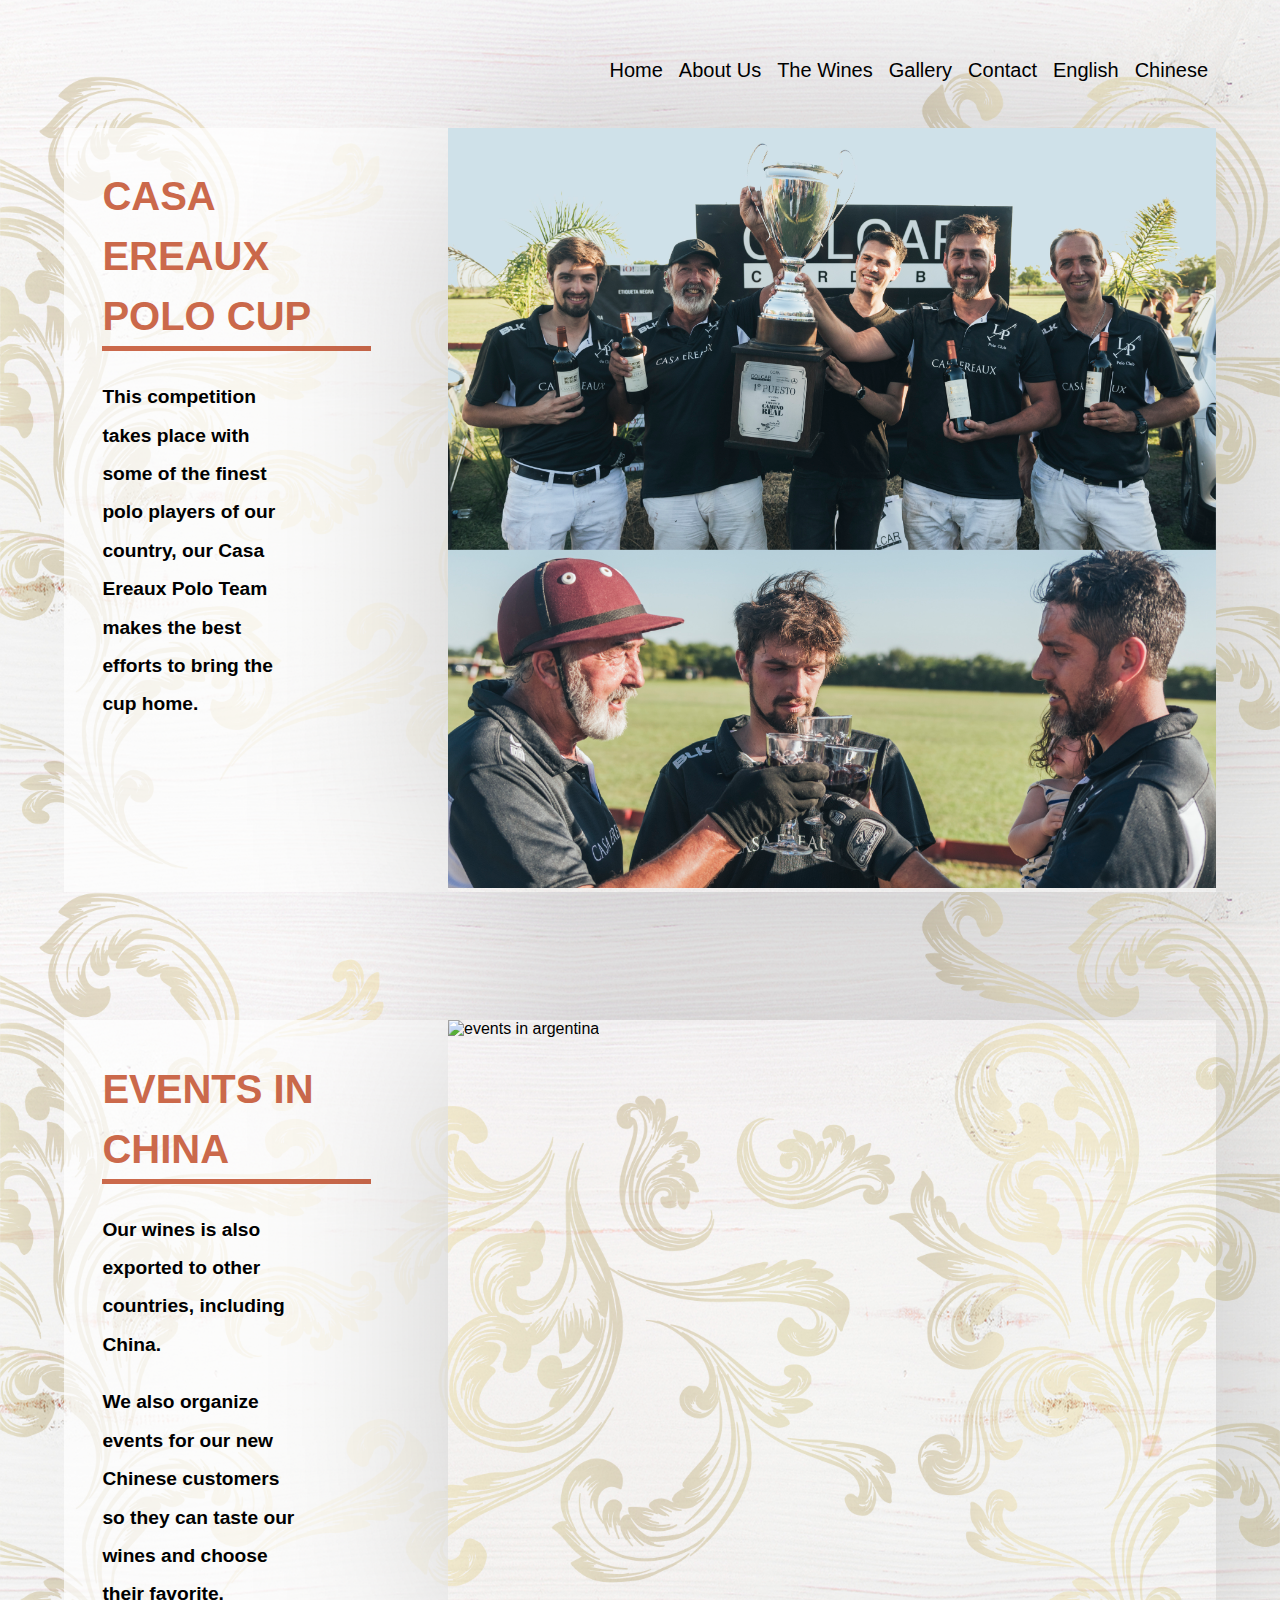
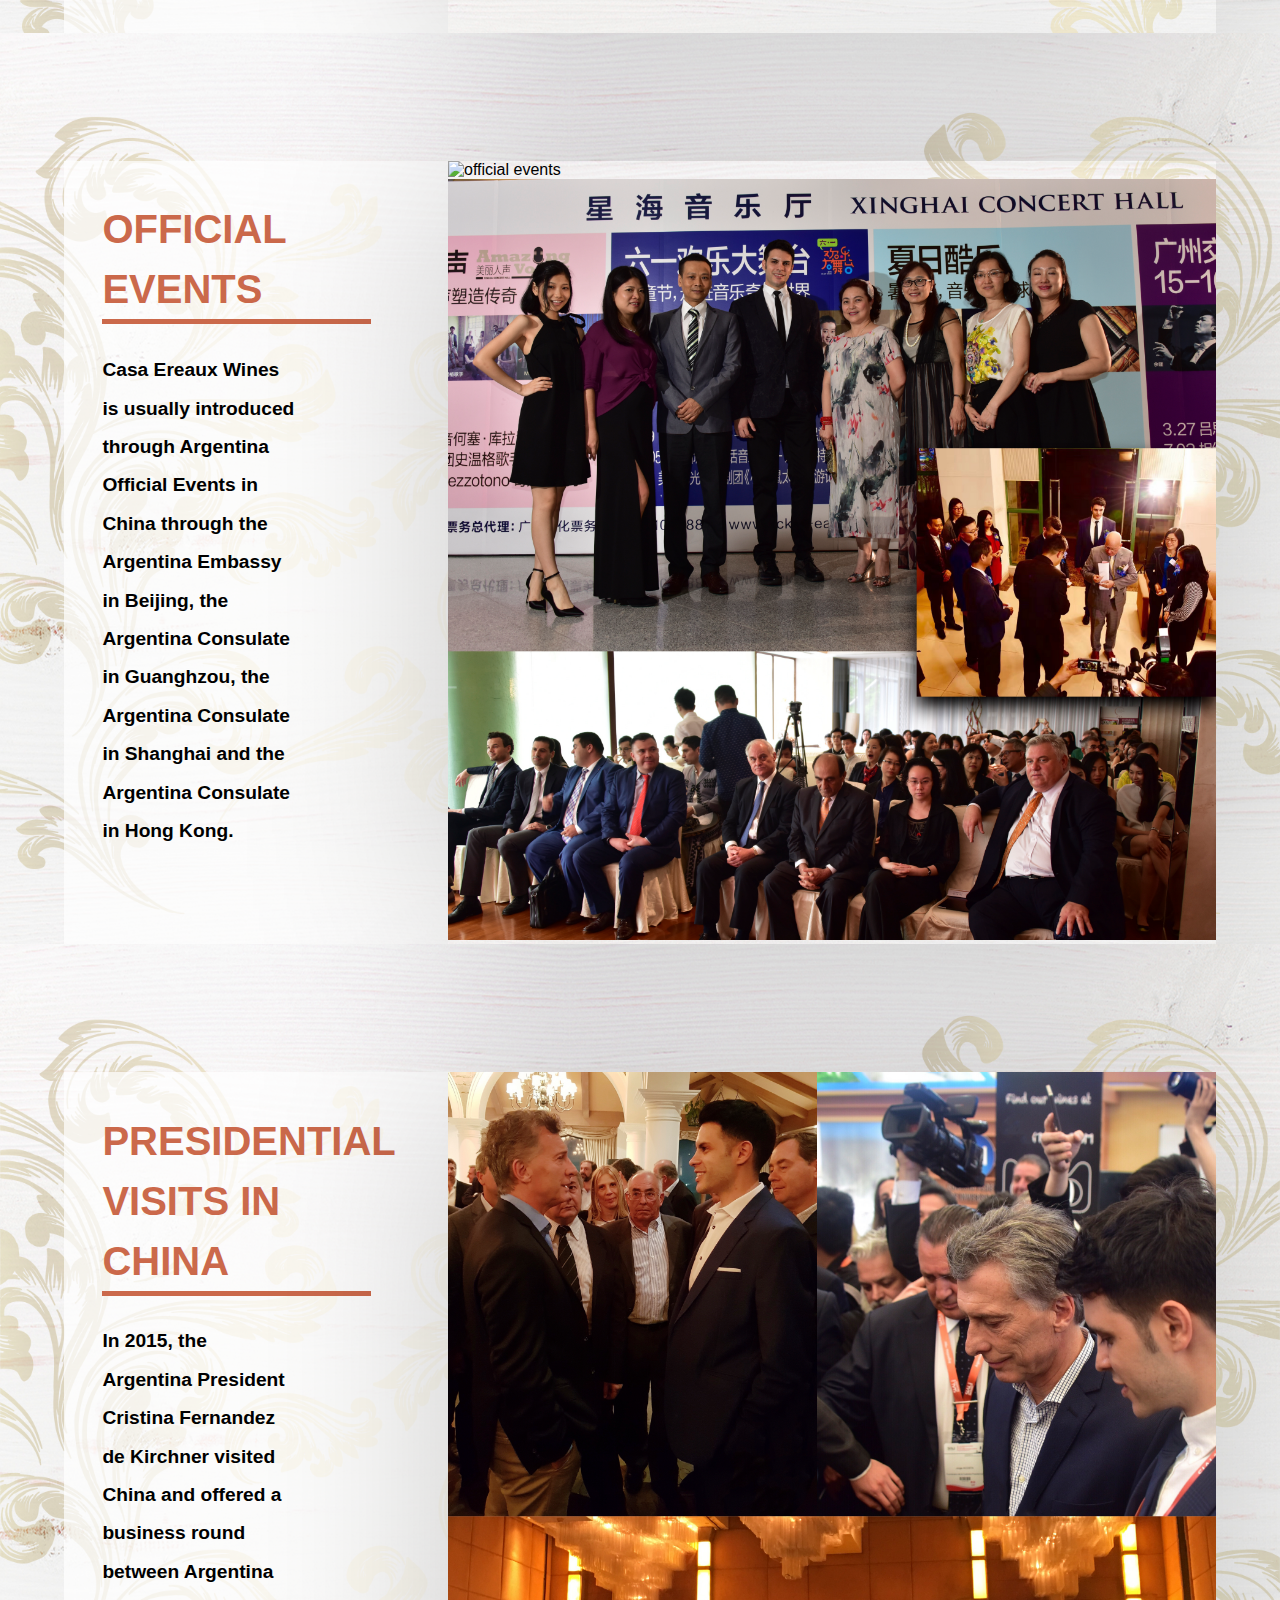
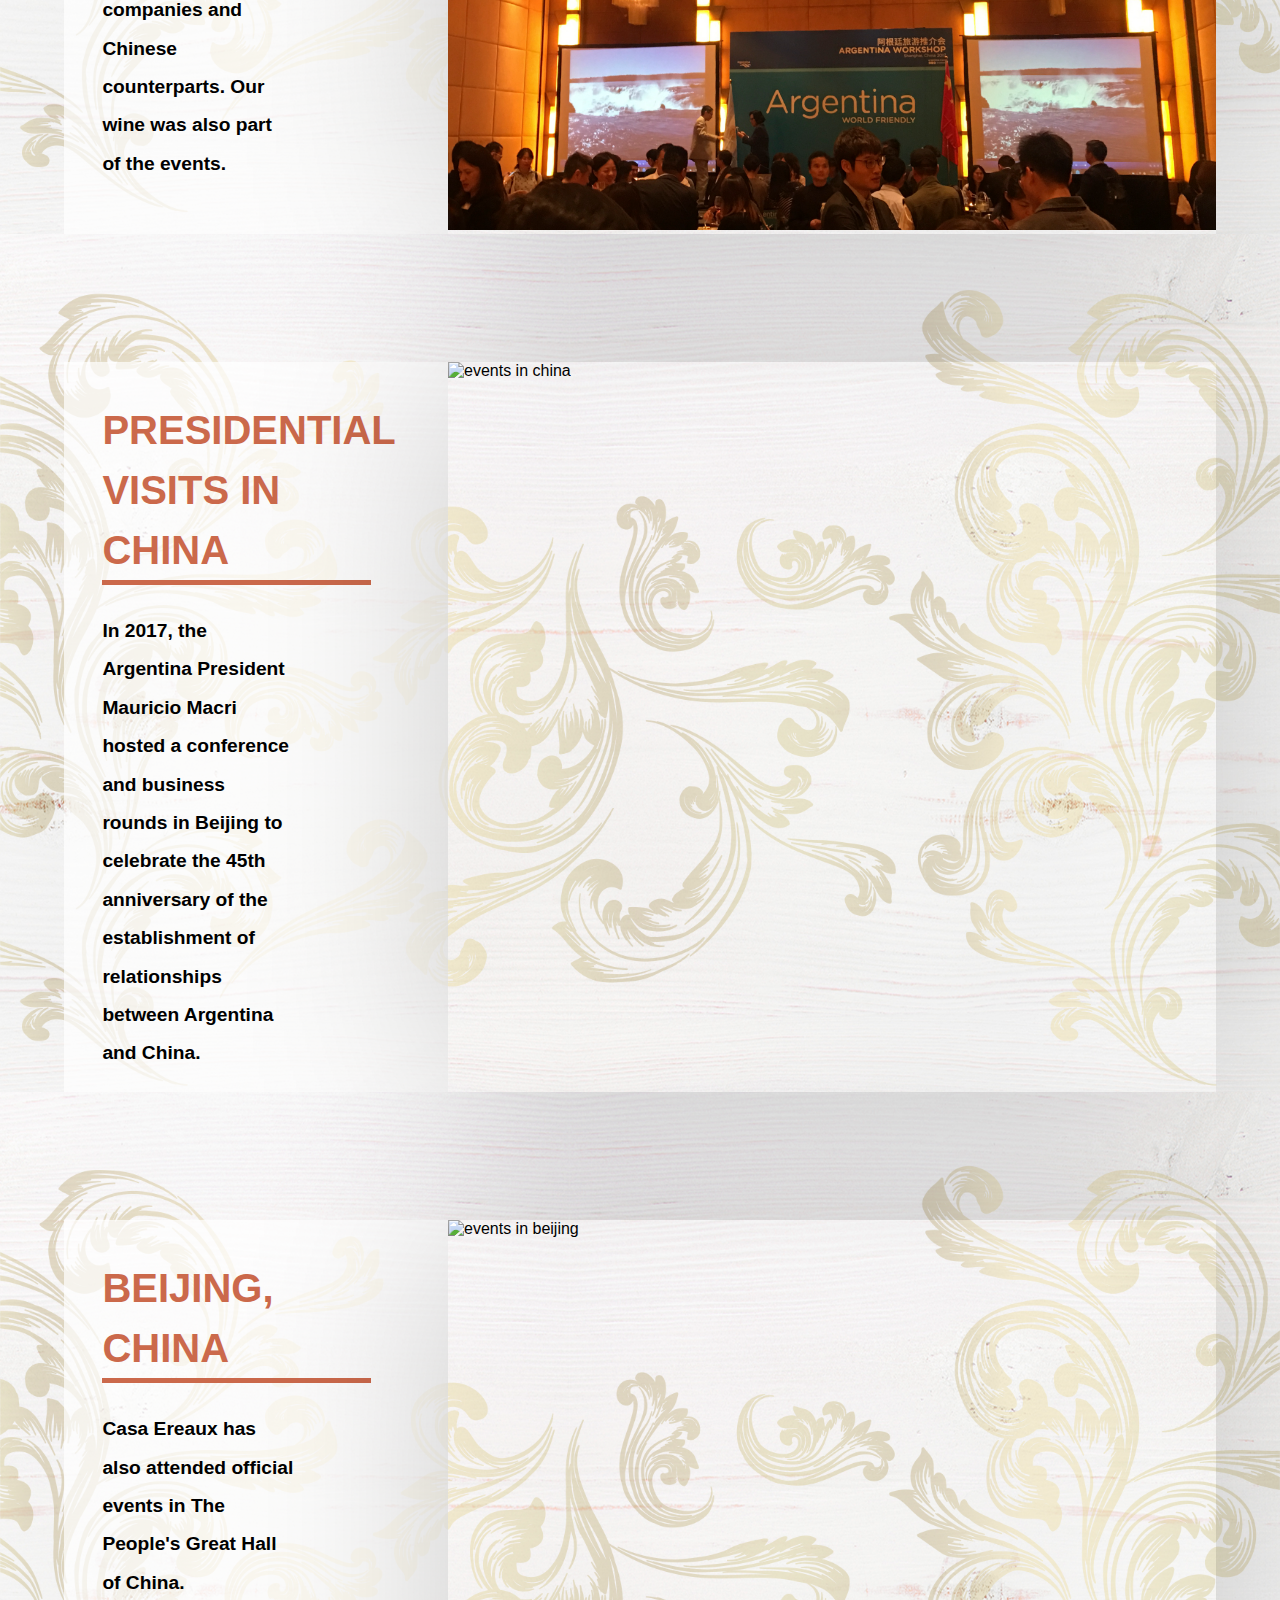
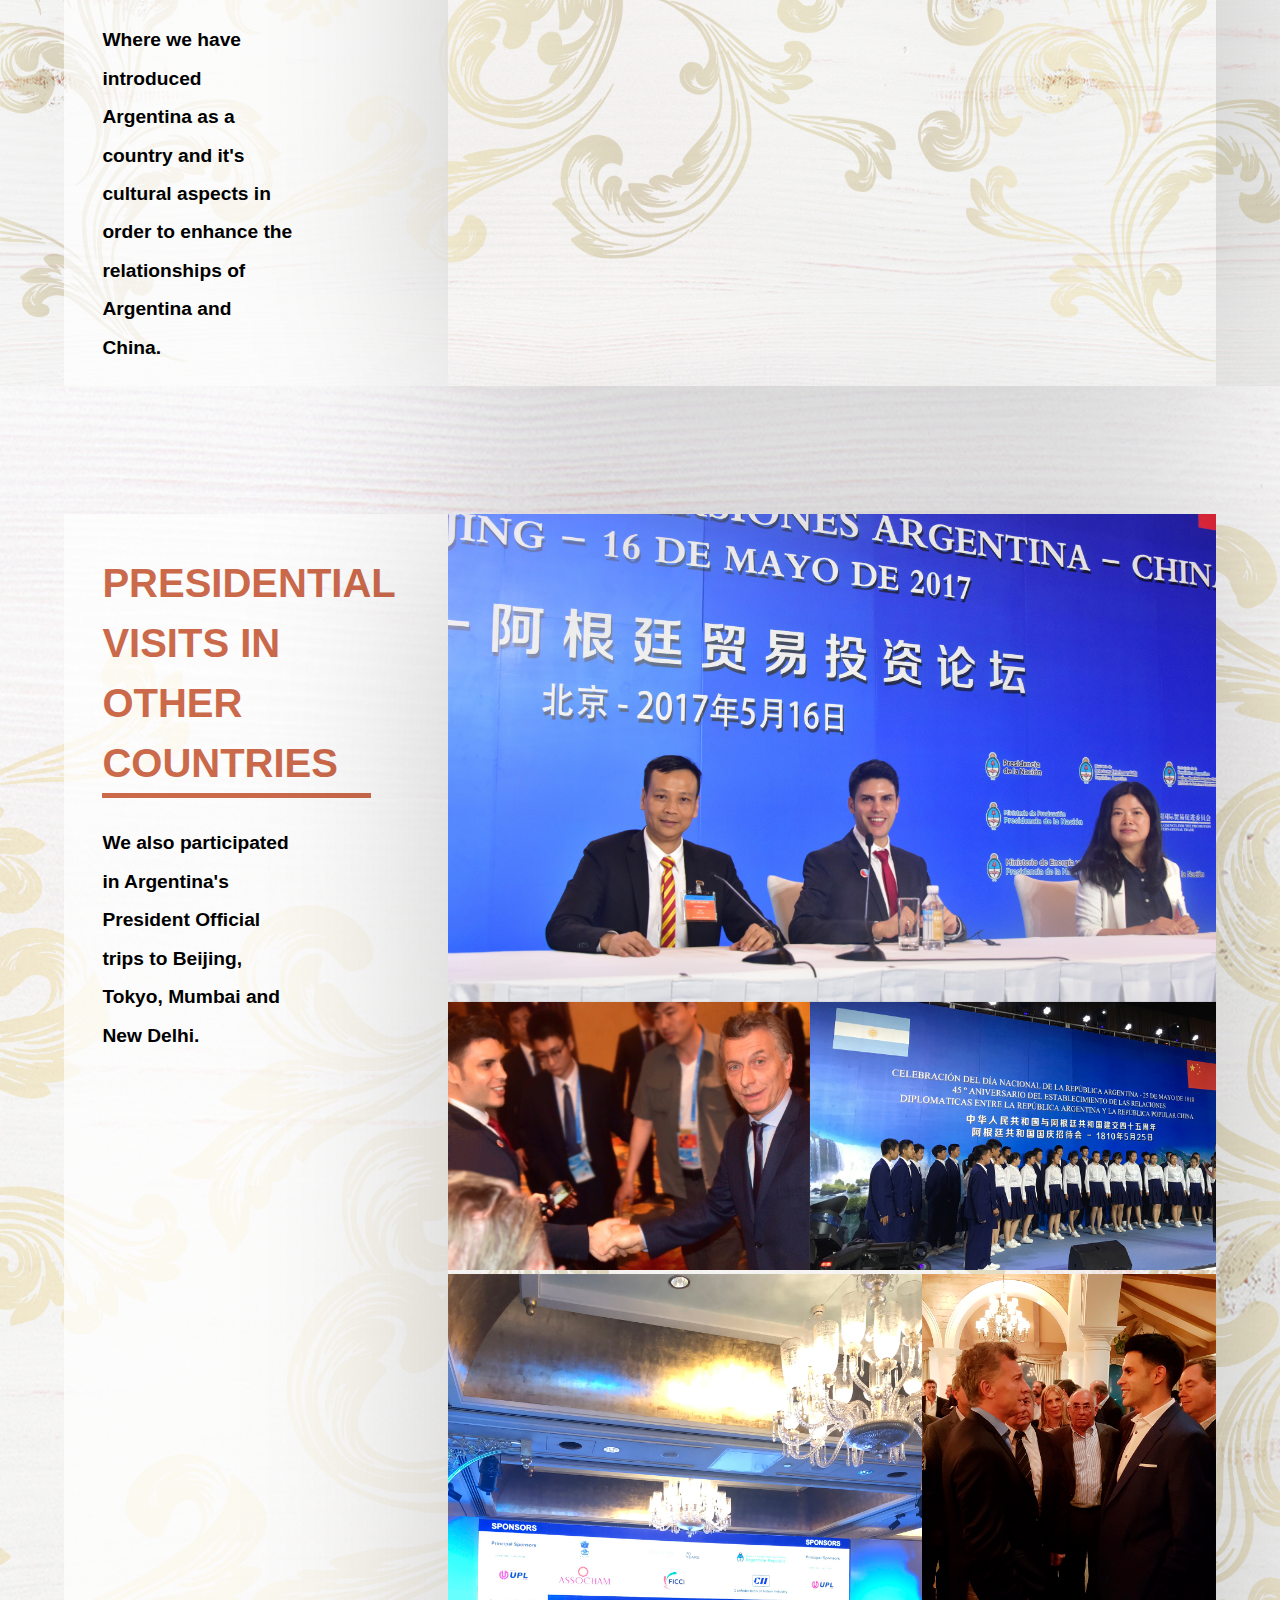
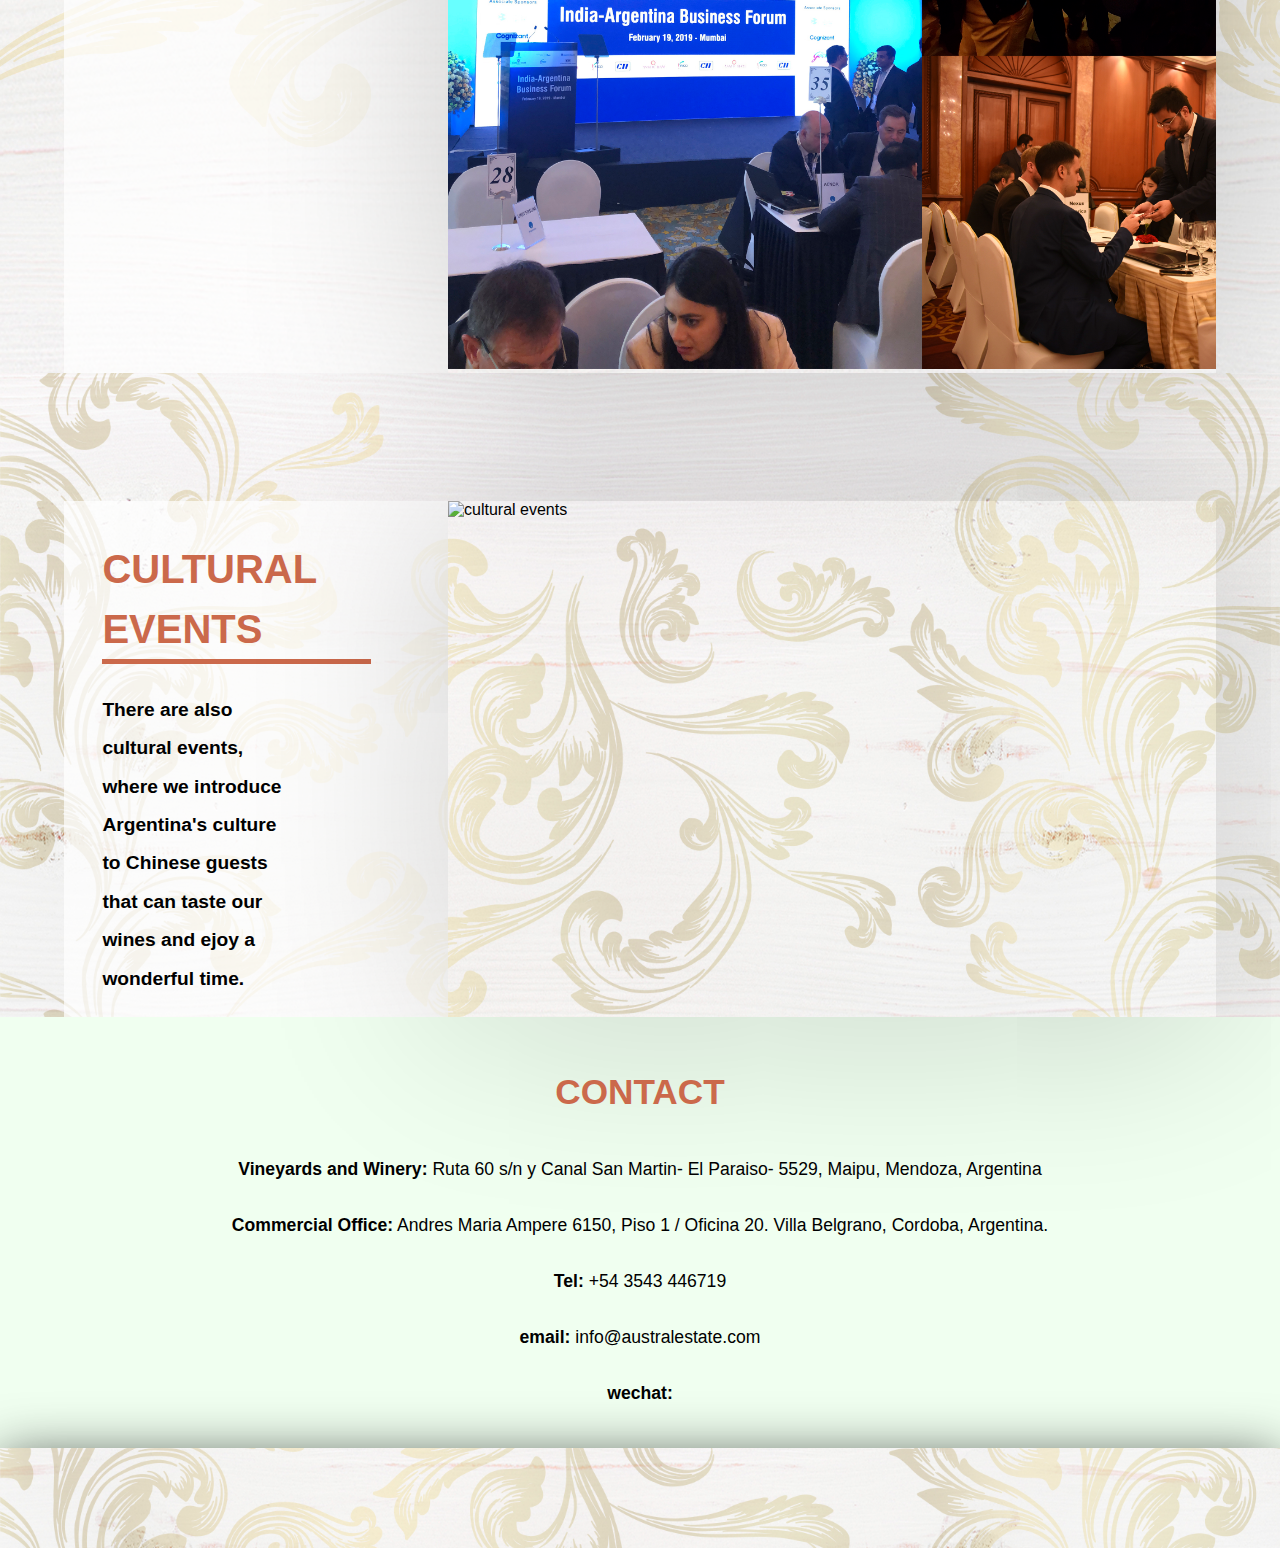
==== gallery.html @ f064d702 "first commit" ====
<!DOCTYPE html>
<html lang="en">
<head>
    <meta charset="UTF-8">
    <meta http-equiv="X-UA-Compatible" content="IE=edge">
    <meta name="viewport" content="width=device-width, initial-scale=1.0">
    <title>Casa Ereaux Gallery</title>
    <link rel="stylesheet" href="style.css">
</head>
<body>
    <nav class="mobile"
        role="navigation">
            <div id="menuToggle">
              <input type="checkbox" />
              <span></span>
              <span></span>
              <span></span>
              <ul id="menu">
                <a href="#home"><li>Home</li></a>
                <a href="#concept"><li>About Us</li></a>
                <a href="#wines"><li>The Wines</li></a>
                <a href="#"><li>Gallery</li></a>
                <a href="#contact" target="_blank"><li>Contact</li></a>
                <a href="" target="_blank"><li>English</li></a>
                <a href="" target="_blank"><li>Chinese</li></a>
              </ul>
            </div>
          </nav>

          <nav class="desktop"
          role="navigation">
                <ul class="flexbox-container">
                  <a href="#home"><li>Home</li></a>
                  <a href="#concept"><li>About Us</li></a>
                  <a href="#wines"><li>The Wines</li></a>
                  <a href="/gallery.html"><li>Gallery</li></a>
                  <a href="#contact" target="_blank"><li>Contact</li></a>
                  <a href="" target="_blank"><li>English</li></a>
                  <a href="" target="_blank"><li>Chinese</li></a>
                </ul>
              </div>
            </nav>
            <!-- GALERIA -->

            <section id="polo-cup" class="gallery-container">
                <div>
                    <div class="galleryitem-container">
                        <div data-aos="flip-left" class="text-container">
                            <h1>Casa Ereaux Polo Cup</h1>
                            <p>This competition takes place with some of the finest polo players of our country, our Casa Ereaux Polo Team makes the best efforts to bring the cup home.</p>
                        </div>
                        <div data-aos="slide-up" class="image-container">
                                <img src="/images/argentina.jpg" alt="events in argentina">
                        </div>
                    </div>
                </div>
             </section>

             <section id="china" class="gallery-container">
                <div>
                    <div class="galleryitem-container">
                        <div data-aos="flip-left" class="text-container">
                            <h1>Events in China</h1>
                            <p>Our wines is also exported to other countries, including China.</p>
                            <p>We also organize events for our new Chinese customers so they can taste our wines and choose their favorite.</p>
                        </div>
                        <div data-aos="slide-up" class="image-container">
                                <img src="/images/china.jpg" alt="events in argentina">
                        </div>
                    </div>
                </div>
             </section>

             <section id="official-events" class="gallery-container">
                <div>
                    <div class="galleryitem-container">
                        <div data-aos="flip-left" class="text-container">
                            <h1>Official Events</h1>
                            <p>Casa Ereaux Wines is usually introduced through Argentina Official Events in China through the Argentina Embassy in Beijing, the Argentina Consulate in Guanghzou, the Argentina Consulate in Shanghai and the Argentina Consulate in Hong Kong.</p>
                        </div>
                        <div data-aos="slide-up" class="image-container">
                                <img src="/images/officialevents.jpg" alt="official events">
                                <img src="/images/officialevents2.jpg" alt="official events">
                        </div>
                    </div>
                </div>
             </section>

             <section id="presidential-visits-in-china" class="gallery-container">
                <div>
                    <div class="galleryitem-container">
                        <div data-aos="flip-left" class="text-container">
                            <h1>Presidential visits in China</h1>
                            <p>In 2015, the Argentina President Cristina Fernandez de Kirchner visited China and offered a business round between Argentina companies and Chinese counterparts. Our wine was also part of the events.</p>
                        </div>
                        <div data-aos="slide-up" class="image-container">
                                <img src="/images/presidentialvisitsinchina.jpg" alt="events in china">
                        </div>
                    </div>
                </div>
             </section>

             <section id="presidential-visits-in-china2" class="gallery-container">
                <div>
                    <div class="galleryitem-container">
                        <div data-aos="flip-left" class="text-container">
                            <h1>Presidential visits in China</h1>
                            <p>In 2017, the Argentina President Mauricio Macri hosted a conference and business rounds in Beijing to celebrate the 45th anniversary of the establishment of relationships between Argentina and China.</p>
                        </div>
                        <div data-aos="slide-up" class="image-container">
                                <img src="/images/presidentialvisitsinchina2.jpg" alt="events in china">
                        </div>
                    </div>
                </div>
             </section>

             <section id="beijing" class="gallery-container">
                <div>
                    <div class="galleryitem-container">
                        <div data-aos="flip-left" class="text-container">
                            <h1>Beijing, China</h1>
                            <p>Casa Ereaux has also attended official events in The People's Great Hall of China.</p>
                            <p>Where we have introduced Argentina as a country and it's cultural aspects in order to enhance the relationships of Argentina and China.</p>
                        </div>
                        <div data-aos="slide-up" class="image-container">
                                <img src="/images/beijing.jpg" alt="events in beijing">
                        </div>
                    </div>
                </div>
             </section>

             <section id="presidential-visits-in-other-countries" class="gallery-container">
                <div>
                    <div class="galleryitem-container">
                        <div data-aos="flip-left" class="text-container">
                            <h1>Presidential visits in Other Countries</h1>
                            <p>We also participated in Argentina's President Official trips to Beijing, Tokyo, Mumbai and New Delhi.</p>
                        </div>
                        <div data-aos="slide-up" class="image-container">
                                <img src="/images/presidentialvisitsinothercountries.jpg" alt="events in other countries">
                                <img src="/images/presidentialvisitsinothercountries3.jpg" alt="events in other countries">
                        </div>
                    </div>
                </div>
             </section>

             <section id="cultural-events" class="gallery-container">
                <div>
                    <div class="galleryitem-container">
                        <div data-aos="flip-left" class="text-container">
                            <h1>Cultural Events</h1>
                            <p>There are also cultural events, where we introduce Argentina's culture to Chinese guests that can taste our wines and ejoy a wonderful time.</p>
                        </div>
                        <div data-aos="slide-up" class="image-container">
                                <img src="/images/culturalevents.jpg" alt="cultural events">
                        </div>
                    </div>
                </div>
             </section>
             



            <footer id="contact">
                <div class="footer-container">
                    <h2>CONTACT</h2>
                    <p><span>Vineyards and Winery:</span> Ruta 60 s/n y Canal San Martin- El Paraiso- 5529, Maipu, Mendoza, Argentina</p>
                    <p><span>Commercial Office:</span> Andres Maria Ampere 6150, Piso 1 / Oficina 20. Villa Belgrano, Cordoba, Argentina.</p>
                    <p><span>Tel:</span> +54 3543 446719</p>
                    <p><span>email:</span> info@australestate.com</p>
                    <p><span>wechat:</span> </p>
                </div>
                <div class="img-wrapper" style="height:10%"><div class="front" style="background-image: url(/images/bgd-firulete.jpg);"></div></div>
            </footer> 

            <script src="https://unpkg.com/aos@2.3.1/dist/aos.js"></script>
            <script>
                AOS.init({
  // Global settings:
  disable: false, // accepts following values: 'phone', 'tablet', 'mobile', boolean, expression or function
  startEvent: 'DOMContentLoaded', // name of the event dispatched on the document, that AOS should initialize on
  initClassName: 'aos-init', // class applied after initialization
  animatedClassName: 'aos-animate', // class applied on animation
  useClassNames: false, // if true, will add content of `data-aos` as classes on scroll
  disableMutationObserver: false, // disables automatic mutations' detections (advanced)
  debounceDelay: 50, // the delay on debounce used while resizing window (advanced)
  throttleDelay: 99, // the delay on throttle used while scrolling the page (advanced)
  

  // Settings that can be overridden on per-element basis, by `data-aos-*` attributes:
  offset: 120, // offset (in px) from the original trigger point
  delay: 0, // values from 0 to 3000, with step 50ms
  duration: 400, // values from 0 to 3000, with step 50ms
  easing: 'ease', // default easing for AOS animations
  once: false, // whether animation should happen only once - while scrolling down
  mirror: false, // whether elements should animate out while scrolling past them
  anchorPlacement: 'top-bottom', // defines which position of the element regarding to window should trigger the animation

});
</script>
</body>
</html>
---- style.css ----
body {
  margin: 0;
  background-color: honeydew;
  font-family: sans-serif;
  font-weight: 300;
  color: #000;
}



.logo {
  display: flex;
z-index: 2;
opacity: 1;
align-items: center;
justify-content: center;
height: 100%;
width: 100%;
margin-top: 55px;
position: absolute;

}

.logo img {
  align-items: center;
  width: 30%;
  opacity: 1

}

.front {
  background-position: center center;
  background-repeat: no-repeat;
  background-size: cover!important;
  color: honeydew;
  padding: 50px 0;
  box-shadow: 0px 10px 5px #000;
}
p {
  color: #000;
}

h1, h2 {
font-family: 'Montserrat', sans-serif;  font-weight: 700;
color: #cb694b; }

h3, h4, h5, h6 {
font-family: 'Montserrat', sans-serif;
    font-weight: 600; }

h1 {
  font-size: 2.5em;
  text-transform: uppercase; }

h2 {
  font-size: 2em;
  text-transform: uppercase; }

h3 {
  font-size: 1.33em;
color: #cb694b; }

h4 {
  font-size: 1em;
color: #000; }

h5 {
  font-size: 0.83em; }

h6 {
  font-size: 0.67em; }



  /* NAV BAR AND MENU DESKTOP */


.flexbox-container {
  display: flex;
  margin-top: 2%;
  margin-right: 2%;
  position: absolute;
  z-index: 3;
  right: 1%;
  padding: 2%;

}

.flexbox-container li {
  margin: 2px;
  padding: 6px;
  list-style: none;
  text-decoration: none;
  text-align: center;
}

.flexbox-container a {
  font-size: 20px;
  color: #000;
  text-decoration: none;

}

.flexbox-container a:hover {
background-color: #000; 
color: honeydew;
border-bottom: 5px solid #cb694b;

}

.flexbox-container a:active {
  background-color: #000;
  border-bottom: 5px solid #cb694b;

  }

  .flexbox-container a:visited {
    background-color: #000;
    text-decoration: line-through;
    }

  /* NAV BAR AND HAMBURGER MENU MOBILE */

.mobile {
  /* margin-top: -27px; */
  display: none;
}

#menuToggle
{
  display: block;
  position: absolute;
  top: 50px;
  left: 50px;
  
  z-index: 10;
  
  -webkit-user-select: none;
  user-select: none;
}

#menuToggle a
{
  text-decoration: none;
  color: honeydew;
  
  transition: color 0.3s ease;
}

#menuToggle a:hover
{
  color: #cb694b;
}


#menuToggle input
{
  display: block;
  width: 40px;
  height: 32px;
  position: absolute;
  top: -7px;
  left: -5px;
  
  cursor: pointer;
  
  opacity: 0; /* hide this */
  z-index: 2; /* and place it over the hamburger */
  
  -webkit-touch-callout: none;
}

/*
 * Just a quick hamburger
 */
#menuToggle span
{
  display: block;
  width: 33px;
  height: 4px;
  margin-bottom: 5px;
  position: relative;
  
  background: #232323;
  border-radius: 3px;
  
  z-index: 1;
  
  transform-origin: 4px 0px;
  
  transition: transform 0.5s cubic-bezier(0.77,0.2,0.05,1.0),
              background 0.5s cubic-bezier(0.77,0.2,0.05,1.0),
              opacity 0.55s ease;
}

#menuToggle span:first-child
{
  transform-origin: 0% 0%;
}

#menuToggle span:nth-last-child(2)
{
  transform-origin: 0% 100%;
}

/* 
 * Transform all the slices of hamburger
 * into a crossmark.
 */
#menuToggle input:checked ~ span
{
  opacity: 1;
  transform: rotate(45deg) translate(-2px, -1px);
  background: honeydew;
}

/*
 * But let's hide the middle one.
 */
#menuToggle input:checked ~ span:nth-last-child(3)
{
  opacity: 0;
  transform: rotate(0deg) scale(0.2, 0.2);
}

/*
 * Ohyeah and the last one should go the other direction
 */
#menuToggle input:checked ~ span:nth-last-child(2)
{
  transform: rotate(-45deg) translate(0, -1px);
}

/*
 * Make this absolute positioned
 * at the top left of the screen
 */
#menu
{
  position: absolute;
  width: 75vw;
  height: 100vh;
  margin: -100px 0 0 -50px;
  padding: 50px;
  padding-top: 125px;
  
  background: #232323;
  opacity: 0.95;
  list-style-type: none;
  -webkit-font-smoothing: antialiased;
  /* to stop flickering of text in safari */
  
  transform-origin: 0% 0%;
  transform: translate(-100%, 0);
  
  transition: transform 0.5s cubic-bezier(0.77,0.2,0.05,1.0);
}

#menu li
{
  padding: 10px 0;
  font-size: 22px;
}

/*
 * And let's slide it in from the left
 */
#menuToggle input:checked ~ ul
{
  transform: none;
}

/* SECCIONES */

div {
  -webkit-box-sizing: border-box;
          box-sizing: border-box; }

.content {
  width: 40%;
  height: 100%;
  min-width: 960px;
  max-width: 1280px;
  margin: 4em auto; }

.diptic {
  display: inline-block;
  width: 50%;
  height: 100%;
  vertical-align: top; }

.triptic {
  display: inline-block;
  width: 48%;
  height: 100%;
  padding: 1.5em;
  vertical-align: top; }

.centrado {
    padding-left: 80px;
}


#concept {
    background: url("/images/bgd-madera.jpg")!important;
    background-position: center center;
    background-repeat: no-repeat;
    background-size: cover!important;
    color: white;
    /* padding: 50px 0;  */
}

#vineyard {
    background: url("/images/darkwood.jpg")!important;
    background-position: center center;
    background-repeat: no-repeat;
    background-size: cover!important;
    color: white;
    /* padding: 50px 0; */
}

#vineyard p {
  color: honeydew;
}
#vineyard h2 {
  color: honeydew;
}
#vineyard h3 {
  color: honeydew;
}
.half-black {
    background: rgba(0, 0, 0, 0.5);
}

#terroir {
background: url("/images/bgd-madera.jpg")!important;
background-position: center center;
background-repeat: no-repeat;
background-size: cover!important;
color: white;
/* padding: 50px 0; */
}

#wines {
  background: url("/images/darkwood.jpg")!important;
  background-position: center center;
  background-repeat: no-repeat;
  background-size: cover!important;
  color: white;
  /* padding: 50px 0; */
  }

  #wines p {
    color: honeydew;
  }
  #wines h2 {
    color: honeydew;
  }
  #wines h3 {
    color: honeydew;
  }

#wineandpolo {
    background: url("/images/bgd-madera.jpg")!important;
    background-position: center 0;
    background-repeat: no-repeat;
    background-size: cover!important;
    color: white;
    /* padding: 50px 0; */
}

#exports {
background: url("/images/bgd-madera.jpg")!important;
background-position: center center;
background-repeat: no-repeat;
background-size: cover!important;
color: white;
padding: 50px 0;
}

/* 
#terroir h2, #vineyard h2, #exports h2 {
    color:white;
} */

.wrapper {
  /* background: url("/images/bgd-madera.jpg")!important; */
background-position: center center;
background-repeat: no-repeat;
background-size: cover!important;
color: honeydew;
padding: 50px 0;
/* border-bottom: 3px solid #232323; */
}

.wrapper-product {
  background: url("/images/bgd-firulete.jpg")!important;
background-position: center center;
background-repeat: no-repeat;
background-size: cover!important;
color: white;
padding: 50px 0;
}


.content {
  display: flex;
  flex-direction: row;


}

img.bottle {
  width: 100%;
  margin-top: -30px;
}

.description {
  width: 50%;
  min-height: 675px;
  padding: 4em;
  background-color: rgba(255, 255, 255, 0.96);
  -webkit-transition: opacity 500ms;
  transition: opacity 500ms;
  box-shadow: 0px 0px 55px rgb(0 0 0 / 40%);

}

.description.materialize {
  opacity: 0; }

ul.list {
  list-style: none;
  margin: 0;
  margin-bottom: 2.49em;
  padding: 0;
  font-size: 0.85em;
color: black; }

                                    /*  TRANSICIONES */

/* SECCION CONCEPT */

.img-wrapper {
  display: grid;
  height: 110vh;
}

.img-wrapper div {
  grid-column: 1;
  grid-row: 1;
  background-size: cover;
  background-position: center;
  background-repeat: no-repeat;
  background-color: white;
  transition: opacity 0.5s;
  box-shadow: 0px 10px 55px rgba(0, 0, 0, 0.7);
}
/* 
section:last-of-type {
  max-width: 800px;
  padding: 0 15px;
  margin: 15vh auto;
} */


.btn {
  padding: 10%;
  text-align: center;
  color: honeydew;
  font-weight: bold;
  font-family: sans-serif;
  background-color: #000;
  text-decoration: none;
}

.btn:active {
  color: honeydew;
  background-color: #000;

}

.btn:visited {
  color: honeydew;
  background-color: #000;
}

.btn:hover {
  background-color: honeydew;
  color: #cb694b;
  border-bottom: 5px solid #cb694b;
}



/* FOOTER */

.footer-container {
  display: flex;
  flex-direction: column;
  justify-content: center;
  align-items: center;
  font-family: sans-serif;
  font-size: 1.1em;
  margin: 2%
} 


span {
  font-weight: bold;
}



@media screen and (max-width: 414px) {

.logo img {
  width: 70%;
}
        /* NAV BAR RESPONSIVE */

        .desktop {
          display: none;
        }

        .mobile {
          display: block;
        }

       /* SECCIONES RESPONSIVE */

  .wrapper {
    min-width: 300px; }
  .content {
    min-width: 300px;
    display: flex;
    flex-direction: column;
    margin-top: -15%;
   }
  .centrado {
    margin-top: -2.5em;
  }
  .triptic {
    display: block;
    width: 100%; }
  .diptic {
    width: 100%;
    /* margin-left: -30px; */
  } 
  .description {
    min-height: 0;
    padding: 0 1em;
    background-color: white 0.5;
    width: 100%; 
    /* margin-left: -30px; */
  
  }
    
  .img-wrapper {
    display: grid;
    height: 130vh;
  }

       /* TEXTOS RESPONSIVE */

  h1 {
    font-size: 2em;
  }
  a.btn {
    padding: 15% 5%;
    font-size: 1.1em;
  }
 footer p {
    text-align: center;
  }
  }






  /* GALLERY */


.text-container {
  margin-top: 10%;
  margin-left: 5%;
  width: 30%;
  background: rgba(255, 255, 255, 0.7);
}

.text-container h1 {
  margin-top: 10%;
  width: 70%;
  margin-left: 10%;
  line-height: 150%;
  border-bottom: 5px solid #cb694b;
}

.text-container p {
  width: 50%;
  margin-left: 10%;
  font-weight: bold;
  font-size: 1.2em;
  line-height: 200%;

}

.galleryitem-container {
  display: flex;
  width: 100vw;
  flex-direction: row;
  /* margin-left: 100px; */
  background-image: url(/images/bgd-firulete.jpg);
  background-position: center center;
  background-repeat: no-repeat;
  background-size: cover;
}

.image-container {
  width: 60%;
  margin-top: 10%;
  box-shadow: 2px 2px 200px 1px rgba(0, 0, 0, 0.2);
} 

.image-container img {
  width: 100%;
}


@media screen and (max-width: 414px) {

  .galleryitem-container {
    display: flex;
    width: 100vw;
    flex-direction: column;
    /* margin-left: 100px; */
    background-image: url(/images/bgd-firulete.jpg);
    background-position: center center;
    background-repeat: no-repeat;
    background-size: cover;
  }



  .text-container {
    margin-top: 35%;
    margin-left: 5%;
    width: 90%;
    background: rgba(255, 255, 255, 0.7);
  }
  
  .text-container h1 {
    margin: 10%;
    width: 90%;
    line-height: 110%;
    border: none;
  }
  
  .text-container p {
    width: 80%;
    margin-left: 10%;
    font-weight: bold;
    font-size: 0.9em;
    line-height: 150%;
  
  }
  
  
  .image-container {
    width: 100vw;
    margin-top: 10%;
  } 
  
  .image-container img {
    width: 100%;
  }
  



}
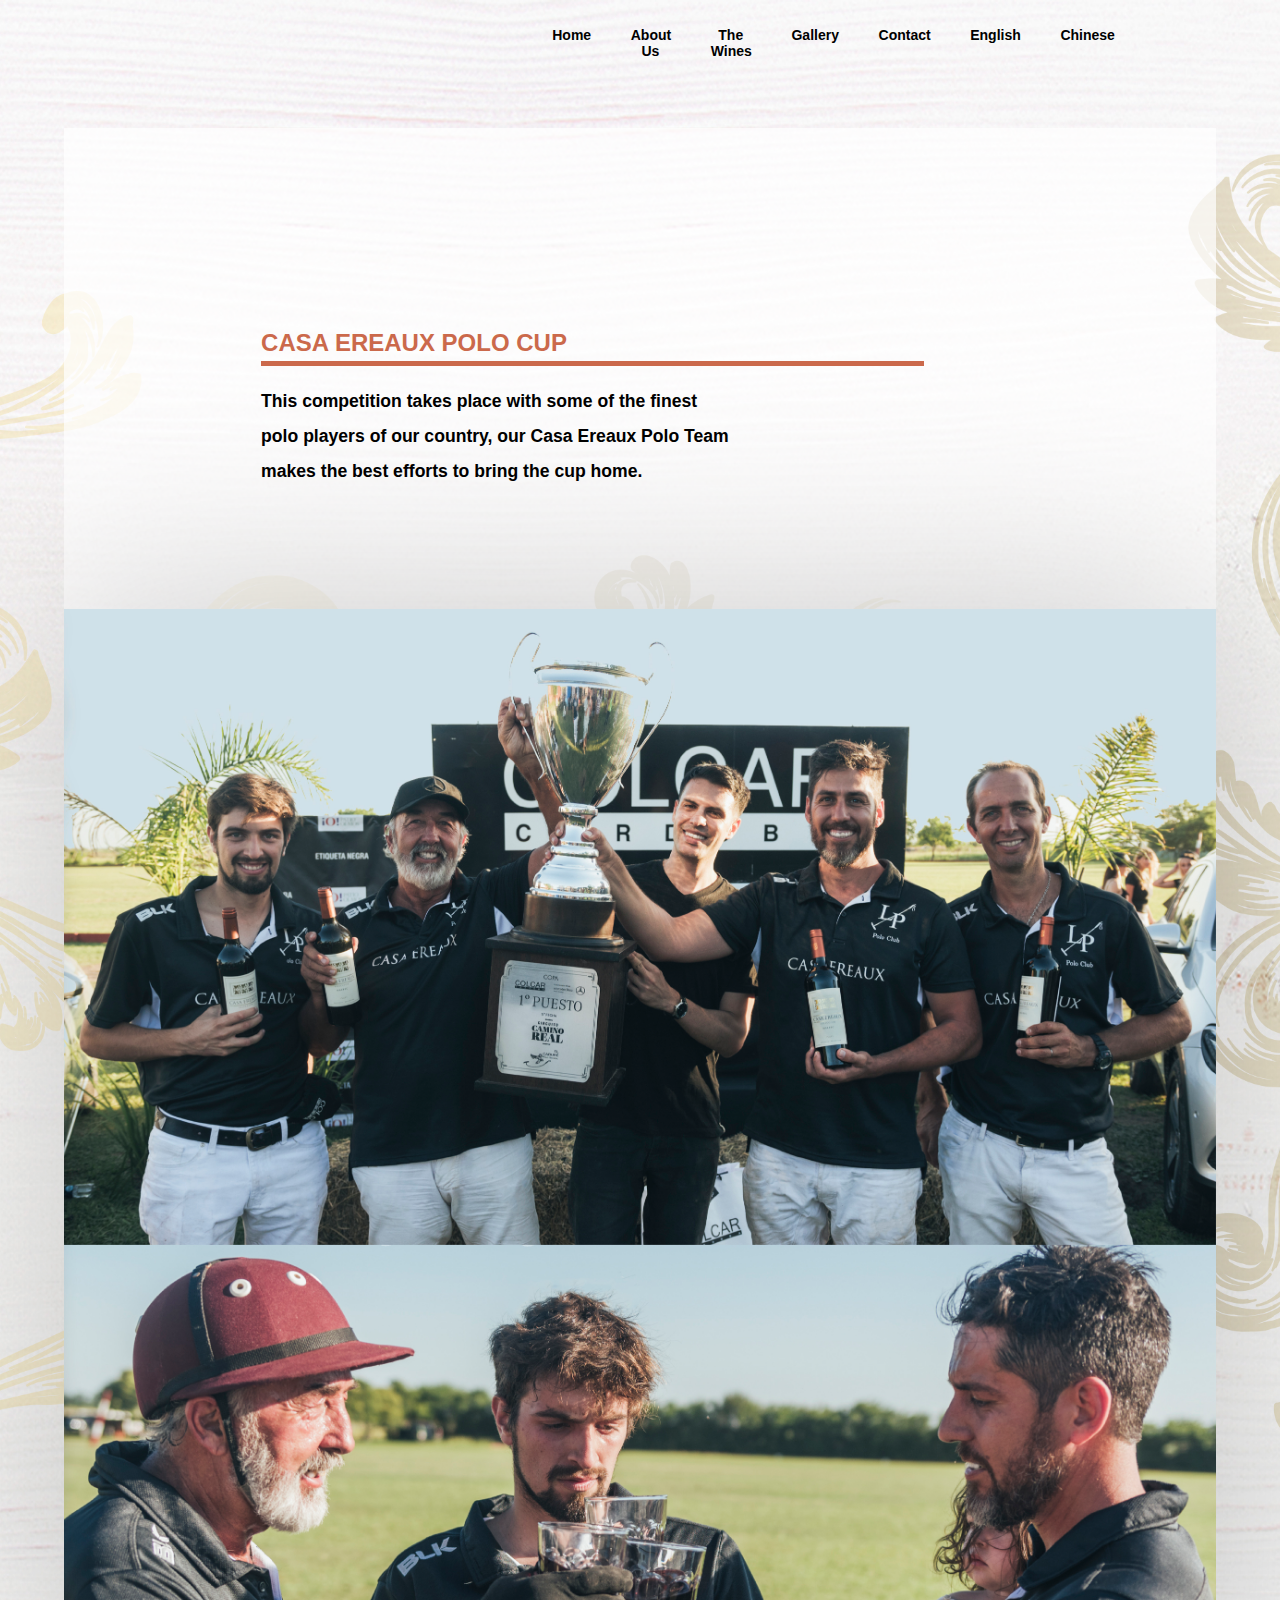
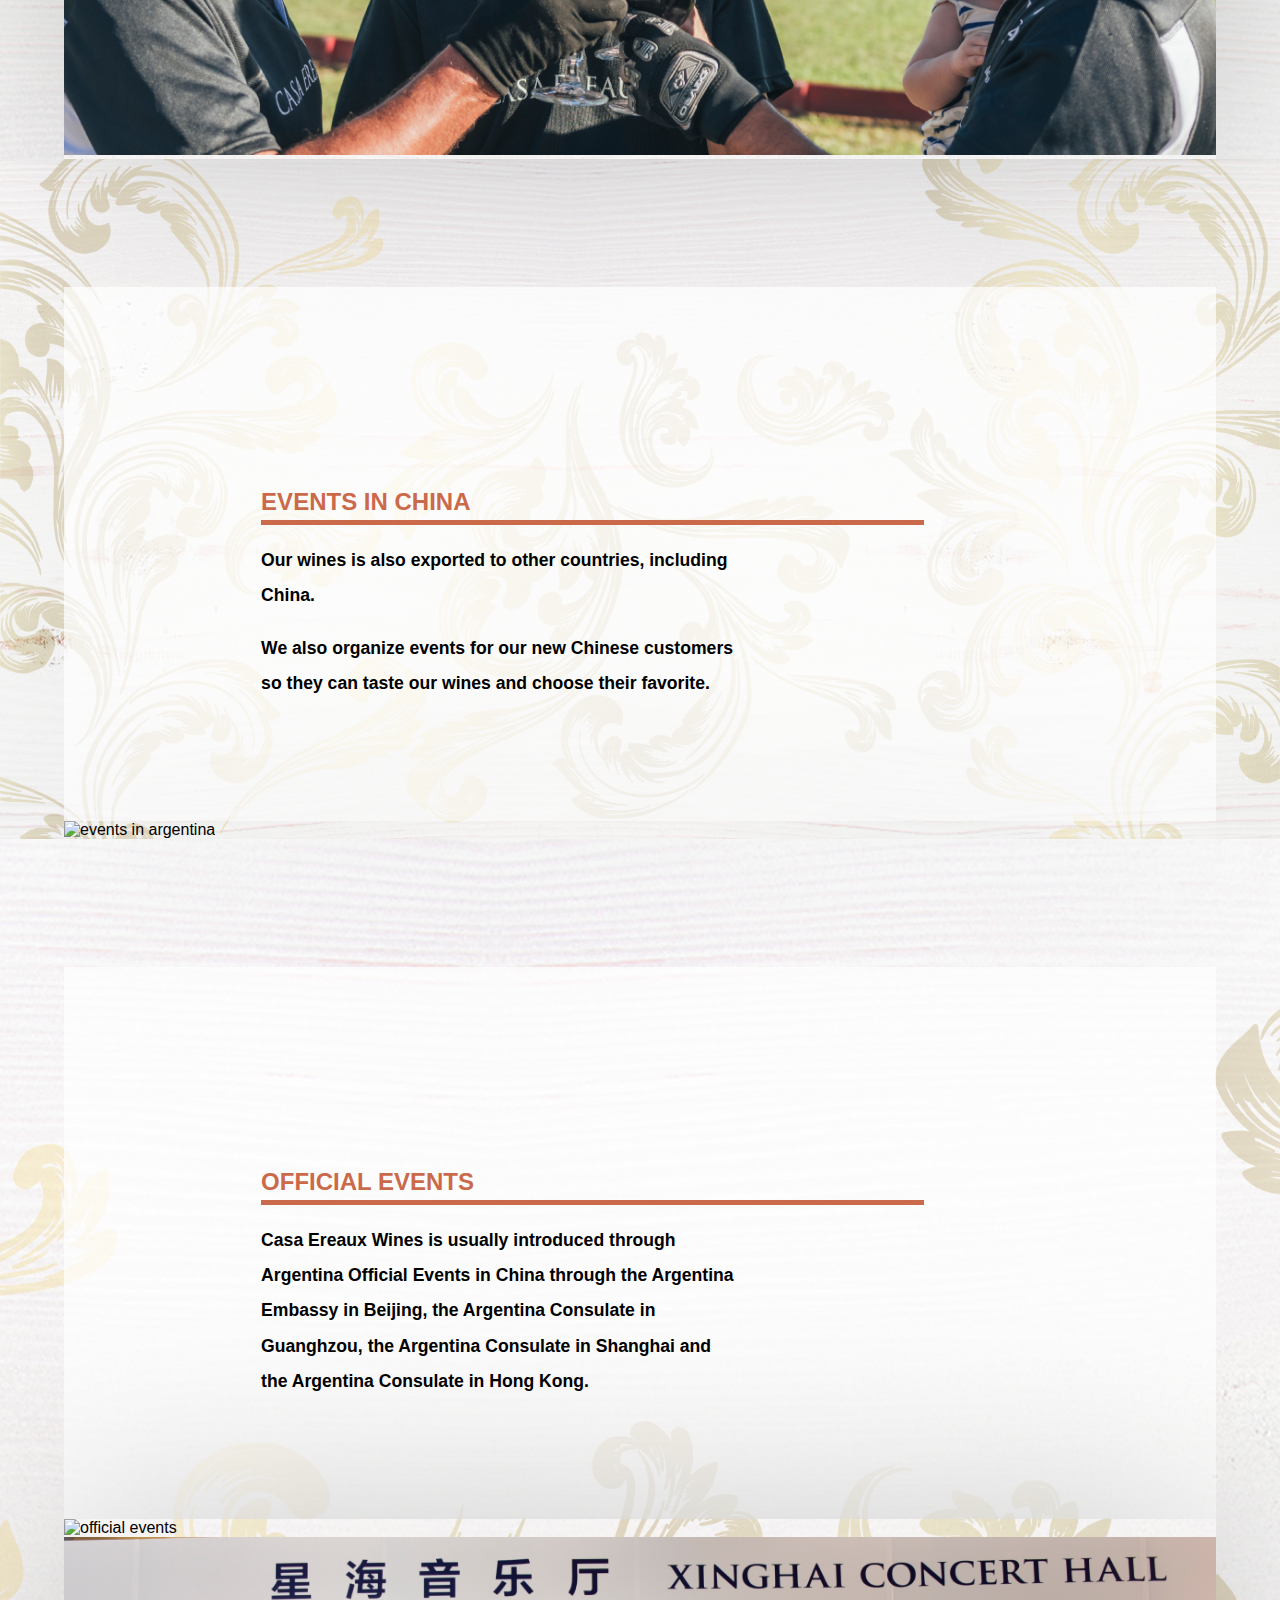
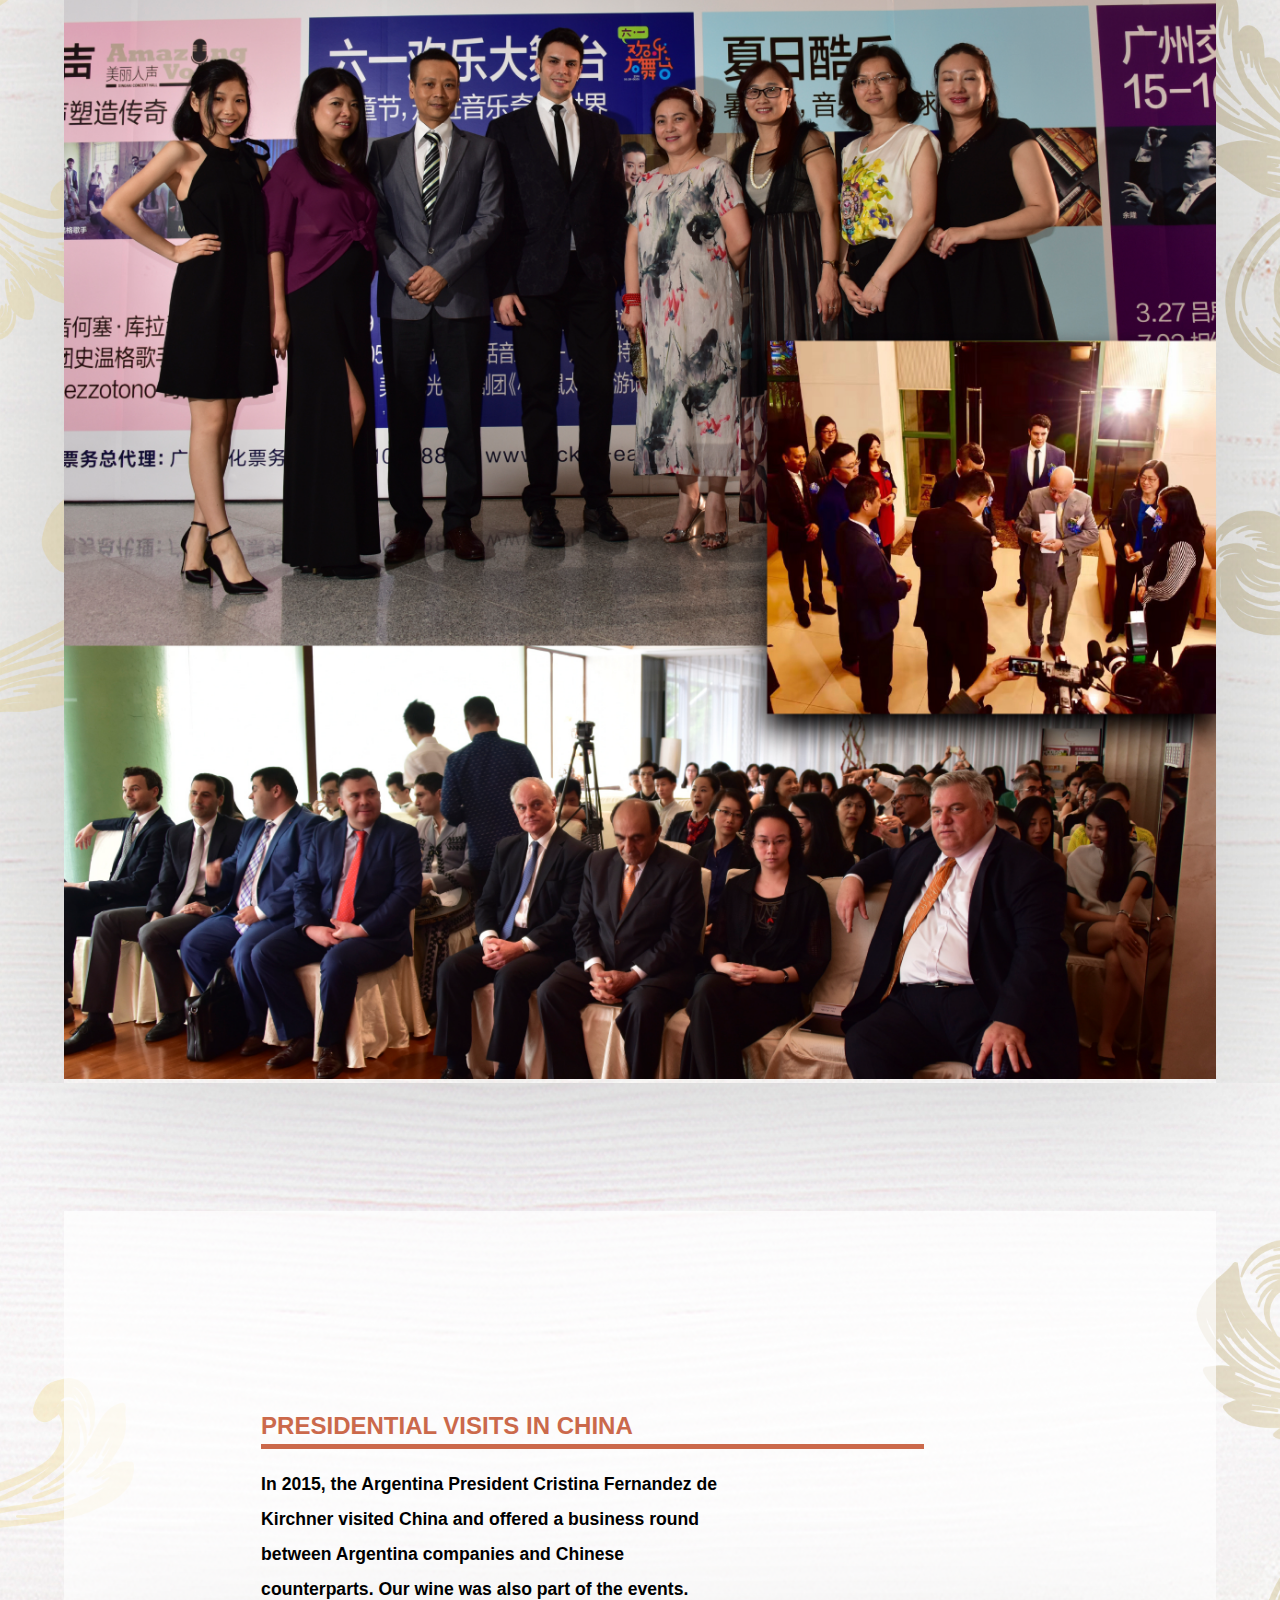
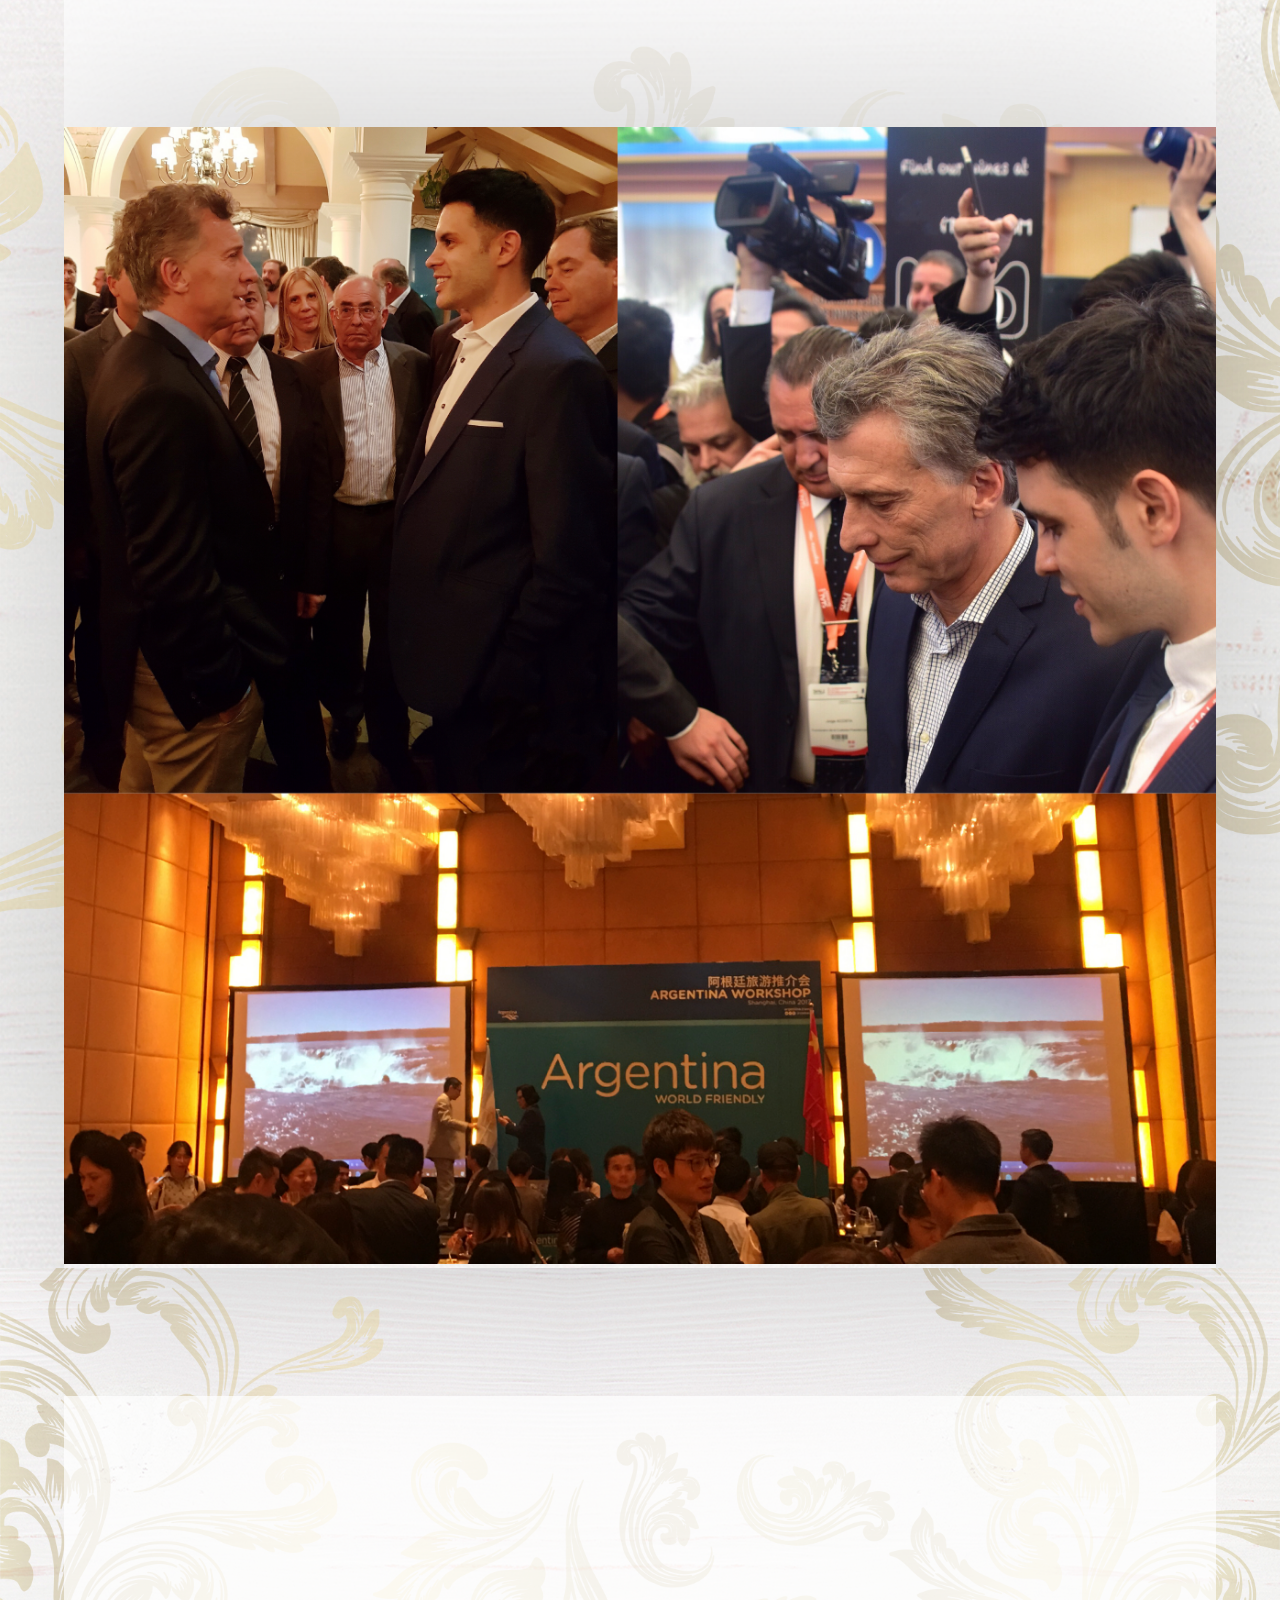
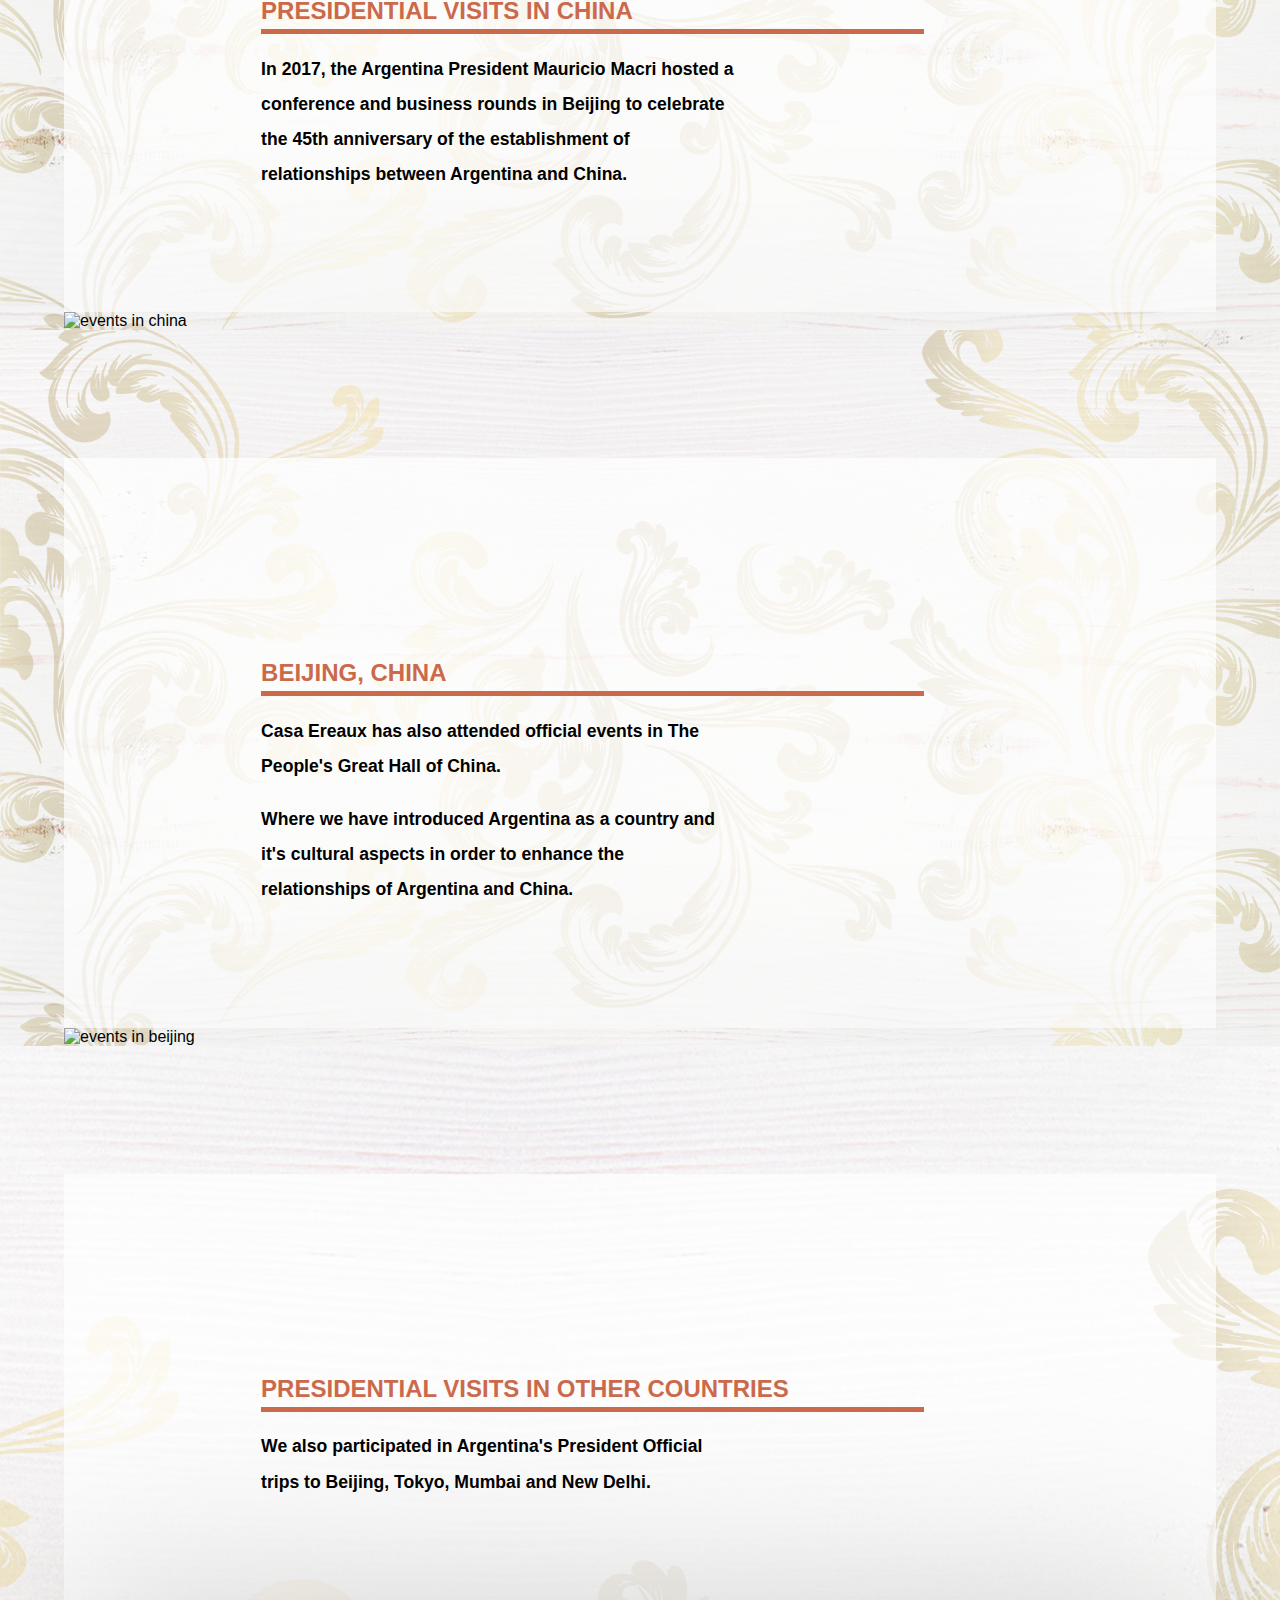
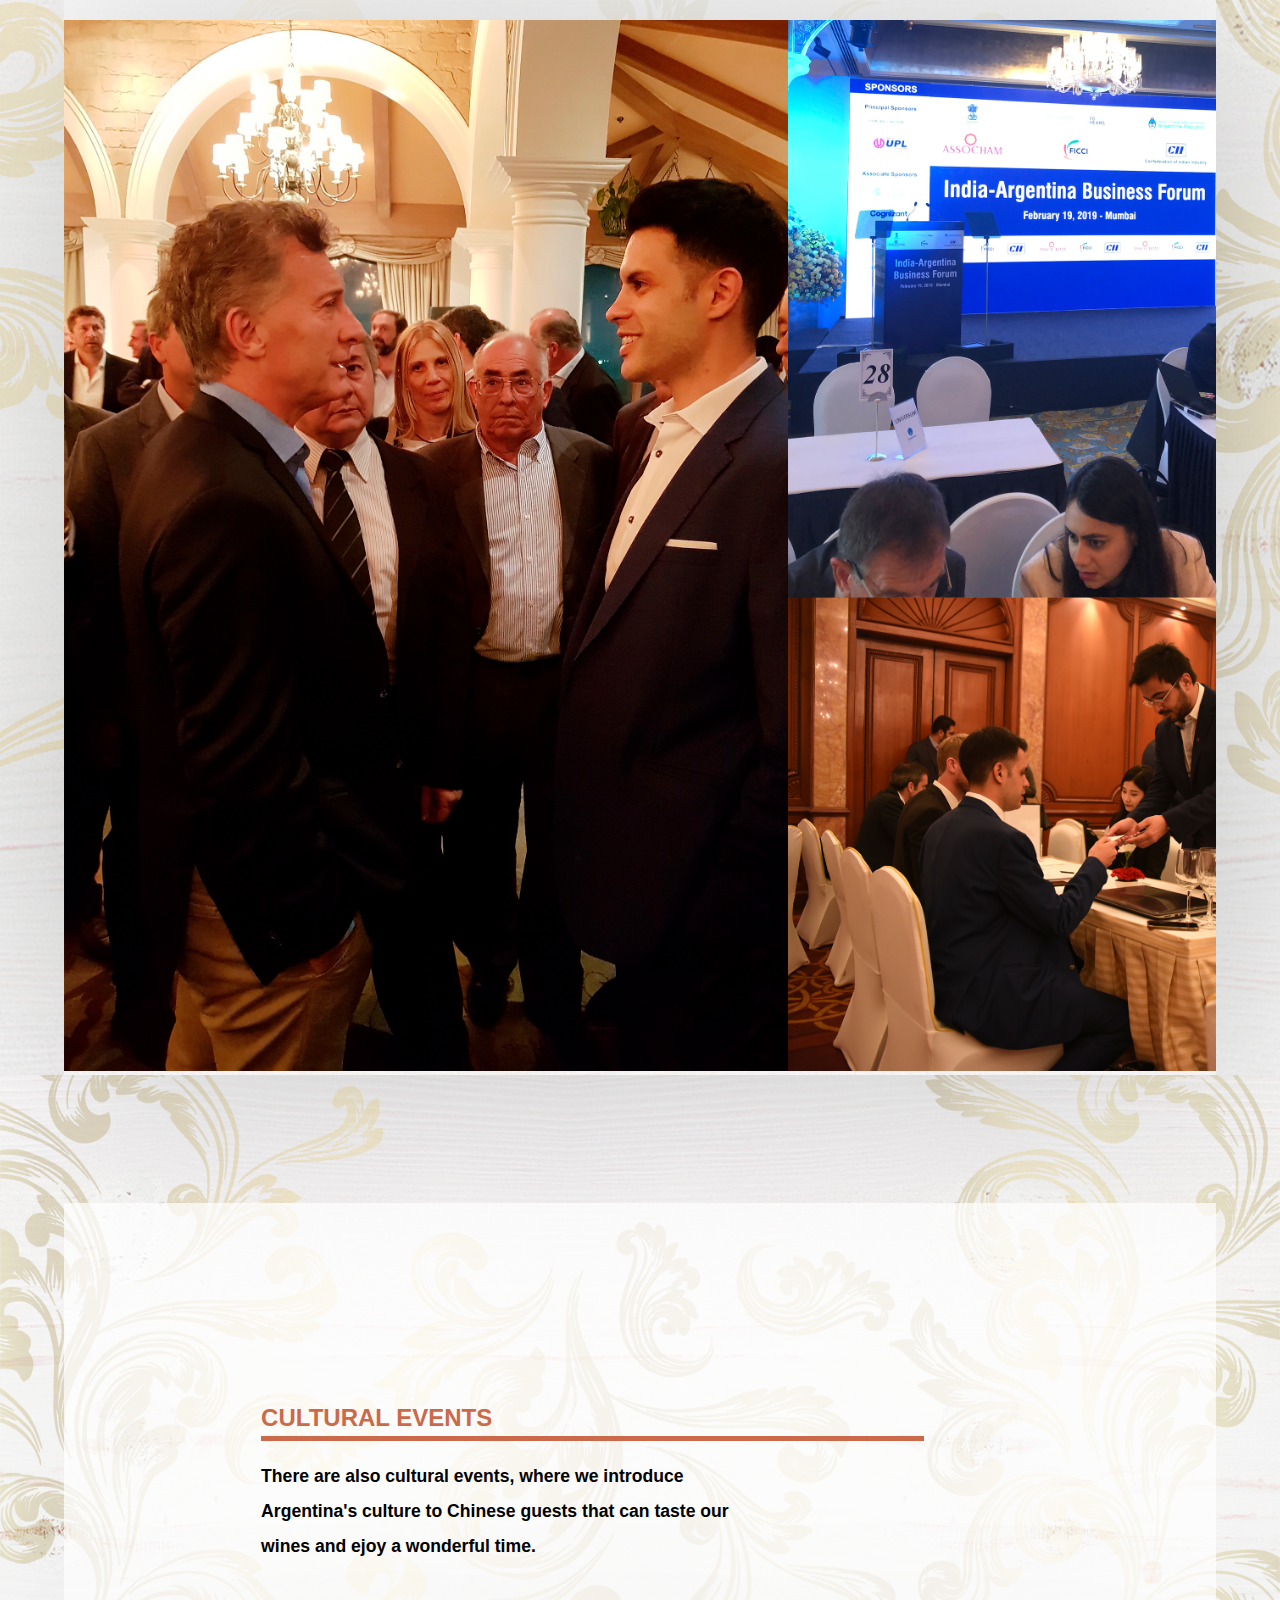
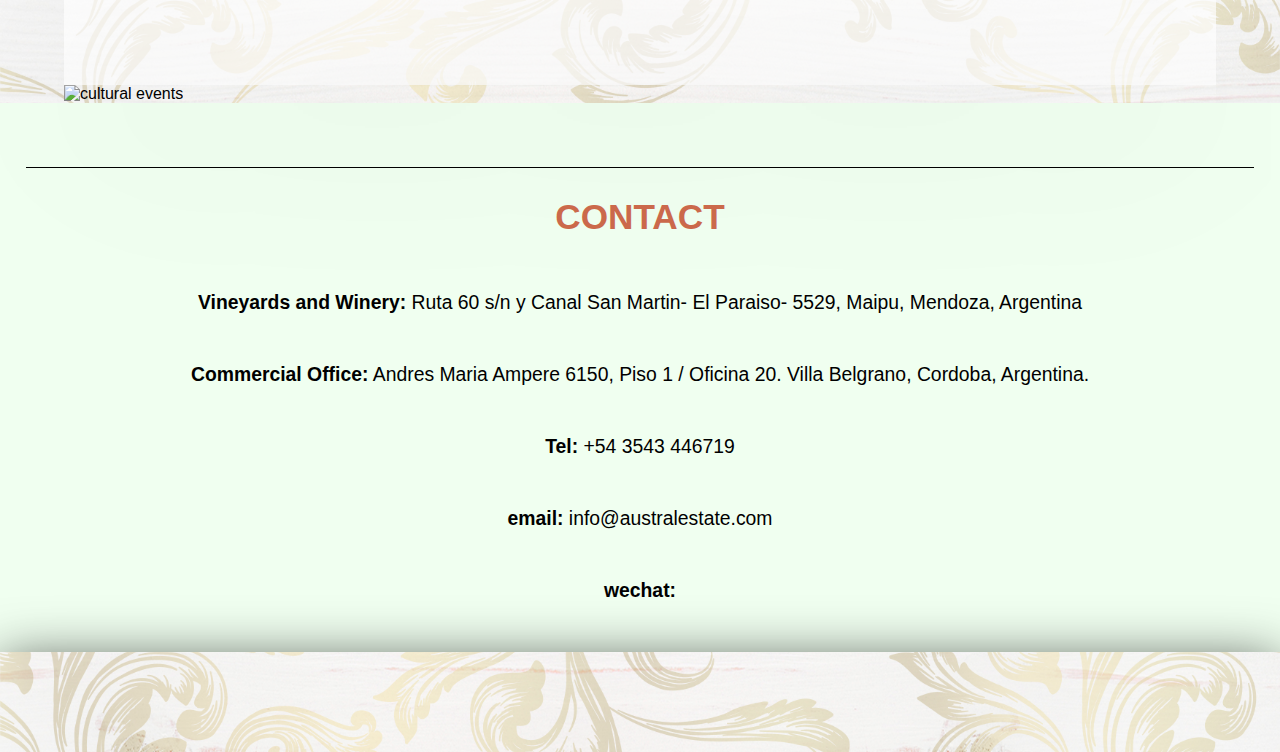
==== commit 2d39c25d: "segunda muestra" ====
--- a/gallery.html
+++ b/gallery.html
@@ -19,7 +19,7 @@
                 <a href="#home"><li>Home</li></a>
                 <a href="#concept"><li>About Us</li></a>
                 <a href="#wines"><li>The Wines</li></a>
-                <a href="#"><li>Gallery</li></a>
+                <a href="/gallery.html"><li>Gallery</li></a>
                 <a href="#contact" target="_blank"><li>Contact</li></a>
                 <a href="" target="_blank"><li>English</li></a>
                 <a href="" target="_blank"><li>Chinese</li></a>
@@ -29,7 +29,7 @@
 
           <nav class="desktop"
           role="navigation">
-                <ul class="flexbox-container">
+                <ul class="flexbox-container gallerynav">
                   <a href="#home"><li>Home</li></a>
                   <a href="#concept"><li>About Us</li></a>
                   <a href="#wines"><li>The Wines</li></a>
@@ -137,7 +137,6 @@
                             <p>We also participated in Argentina's President Official trips to Beijing, Tokyo, Mumbai and New Delhi.</p>
                         </div>
                         <div data-aos="slide-up" class="image-container">
-                                <img src="/images/presidentialvisitsinothercountries.jpg" alt="events in other countries">
                                 <img src="/images/presidentialvisitsinothercountries3.jpg" alt="events in other countries">
                         </div>
                     </div>
@@ -158,11 +157,9 @@
                 </div>
              </section>
              
-
-
-
             <footer id="contact">
-                <div class="footer-container">
+                <div
+                class="footer-container gallerycontact">
                     <h2>CONTACT</h2>
                     <p><span>Vineyards and Winery:</span> Ruta 60 s/n y Canal San Martin- El Paraiso- 5529, Maipu, Mendoza, Argentina</p>
                     <p><span>Commercial Office:</span> Andres Maria Ampere 6150, Piso 1 / Oficina 20. Villa Belgrano, Cordoba, Argentina.</p>
@@ -175,6 +172,7 @@
 
             <script src="https://unpkg.com/aos@2.3.1/dist/aos.js"></script>
             <script>
+                   AOS.init()
                 AOS.init({
   // Global settings:
   disable: false, // accepts following values: 'phone', 'tablet', 'mobile', boolean, expression or function
--- a/style.css
+++ b/style.css
@@ -513,7 +513,169 @@
 
 
 
-@media screen and (max-width: 414px) {
+@media only screen and (min-width: 1025px) and (max-width: 1439px){
+
+   .description {
+     width:100%;
+   }
+
+   img.bottle {
+    width: 250%;
+    margin-top: -30px;
+    margin-left: -95%;
+
+}
+
+h1 {
+  font-size: 3em;
+}
+
+h2 {
+  font-size: 3em;
+}
+
+p {
+  font-size: 1.3em;
+}
+
+h3 {
+  width: 130%;
+  font-size: 1.7em;
+  margin-top: 200px;
+  margin-left: 100px;
+}
+h4 {
+
+  font-size: 2em;
+
+}
+
+.list li {
+  font-size: 2em;
+}
+}
+
+/* BOTON GALERIA */
+
+.tripctic .centrado {
+  width: 300%;
+}
+.btn {
+  display: block;
+  margin-left: 35%;
+}
+
+@media only screen and (min-width: 1440px) and (max-width: 2700px){
+
+.content {
+  width: 100%;
+}
+h1 {
+  font-size: 2.5em;
+}
+
+h2 {
+  font-size: 3em;
+}
+
+p {
+  font-size: 1.5em;
+}
+
+
+h3 {
+  width: 100%;
+  font-size: 2em;
+  margin-top: 100px;
+  margin-left: 100px;
+}
+h4 {
+
+  font-size: 1.5em;
+
+}
+
+.list li {
+  font-size: 1.5em;
+}
+}
+
+.flexbox-container {
+  font-size: 1.4em;
+  margin: 1%;
+  right: 250px;
+
+}
+.flexbox-container li {
+  font-size: 1.4em;
+  margin: 1%;
+
+}
+.flexbox-container a {
+margin: 1%;
+font-weight: bold;
+padding: 2%
+}
+
+.logo {
+  margin-top: 12%;
+}
+
+.content {
+  min-width: 50%;
+  max-width: 70%
+ }
+ 
+.img-wrapper {
+  height: 140vh;
+}
+
+@media only screen and (min-width: 761px) and (max-width: 1024px) {
+
+
+  .img-wrapper {
+    height: 100vh;
+  }
+  .flexbox-container {
+    font-size: 1em;
+    margin: 1%;
+    right: 250px;
+  
+  }
+  .flexbox-container li {
+    font-size: 1em;
+    margin: 1%;
+  
+  }
+  .flexbox-container a {
+  margin: 1.4%;
+  font-weight: bold;
+  padding: 2%
+  }
+
+.content {
+
+
+ min-width: 710px;
+}
+img.bottle {
+width: 130%;
+margin-left: -55px;
+margin-top: 20px;
+}
+
+h1 {
+  font-size: 1.8em;
+}
+}
+
+.footer-container {
+  margin-top: -100px;
+  border-top: 1px solid black;
+}
+
+
+@media only screen and (max-width: 770px)  {
 
 .logo img {
   width: 70%;
@@ -629,8 +791,9 @@
   width: 100%;
 }
 
-
-@media screen and (max-width: 414px) {
+/* GALLERY MEDIA QUERIES  */
+
+@media screen and (max-width: 767px) {
 
   .galleryitem-container {
     display: flex;
@@ -646,39 +809,156 @@
 
 
   .text-container {
-    margin-top: 35%;
+    margin-top: 15%;
     margin-left: 5%;
+    padding: 10%;
     width: 90%;
     background: rgba(255, 255, 255, 0.7);
   }
   
   .text-container h1 {
-    margin: 10%;
+    margin: 5%;
     width: 90%;
-    line-height: 110%;
-    border: none;
+    line-height: 170%;
   }
   
   .text-container p {
-    width: 80%;
-    margin-left: 10%;
+    width: 90%;
+    margin-left: 5%;
     font-weight: bold;
-    font-size: 0.9em;
-    line-height: 150%;
+    font-size: 1.1em;
+    line-height: 210%;
   
   }
   
   
   .image-container {
+    width: 90%;
+    margin-left: 5%;
+    margin-top: 0px;
+  } 
+  
+  .gallerycontact {
+    margin: 5%;
+  }
+  
+
+
+
+}  
+
+
+@media only screen and (min-width: 1740px) and (max-width: 2700px){
+  .gallerynav li {
+    font-size: 1em;
+  }
+
+  .gallerynav {
+    margin-left: 15%;
+    margin-top: -0.5%;
+  }
+  
+  .text-container p {
+    font-size: 1.6em;
+  }
+
+  .text-container h1 {
+    font-size: 2.7em;
+  }
+
+  .gallerycontact {
+    margin-top: 5%;
+  }
+
+  .gallerycontact h2 {
+    font-size: 2.7em;
+  }
+
+  .gallerycontact p {
+    font-size: 1.2em;
+  }
+}
+
+@media only screen and (min-width: 1440px) and (max-width: 1740px){
+
+  .text-container h1 {
+    font-size: 2.5em;
+  }
+
+
+  .text-container p {
+    font-size: 1.4em;
+  }
+
+  .gallerycontact {
+    margin-top: 5%;
+  }
+
+  .gallerycontact h2 {
+    font-size: 3em;
+  }
+
+  .gallerycontact p {
+    font-size: 1.2em;
+  }
+
+  .gallerynav li {
+    font-size: 0.8em;
+  }
+  
+}
+
+@media only screen and (min-width: 768px) and (max-width: 1440px) {
+  .gallerynav li {
+    font-size: 0.7em;
+  }
+
+  .gallerynav {
+    margin-left: 15%;
+    margin-top: -1.5%;
+  }
+
+  .text-container h1 {
+    font-size: 1.5em;
+  }
+
+
+  .text-container p {
+    font-size: 1.1em;
+  }
+
+  .gallerycontact {
+    margin-top: 5%;
+  }
+
+  .gallerycontact h2 {
+    font-size: 2em;
+  }
+
+  .gallerycontact p {
+    font-size: 1.1em;
+    margin: 2%;
+  }
+
+  .galleryitem-container {
+    display: flex;
     width: 100vw;
-    margin-top: 10%;
-  } 
-  
-  .image-container img {
-    width: 100%;
-  }
-  
-
-
-
-}  +    flex-direction: column;
+    /* margin-left: 100px; */
+    background-image: url(/images/bgd-firulete.jpg);
+    background-position: center center;
+    background-repeat: no-repeat;
+    background-size: cover;
+  }
+
+  .text-container {
+    width: 90%;
+    padding: 8%;
+  }
+
+  .image-container {
+    width: 90%;
+    margin-left: 5%;
+    margin-top: 0px;
+  }
+}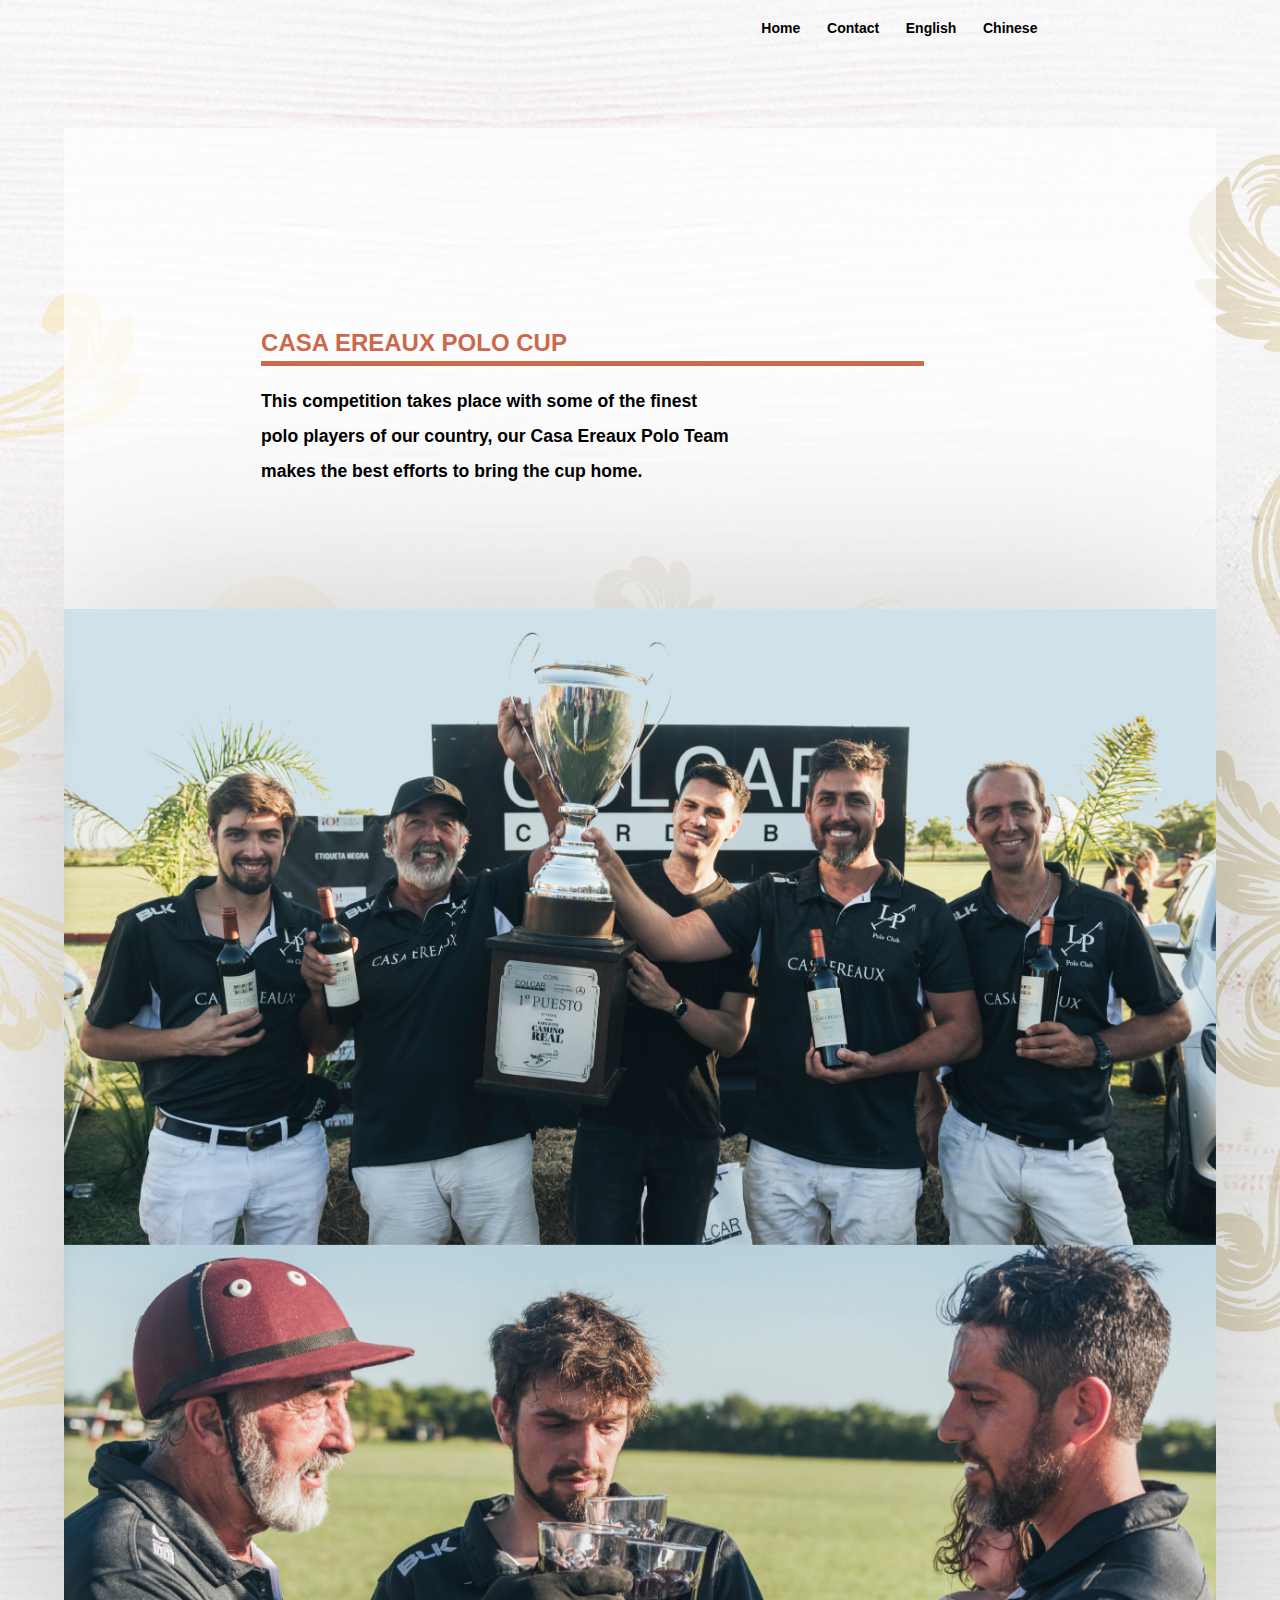
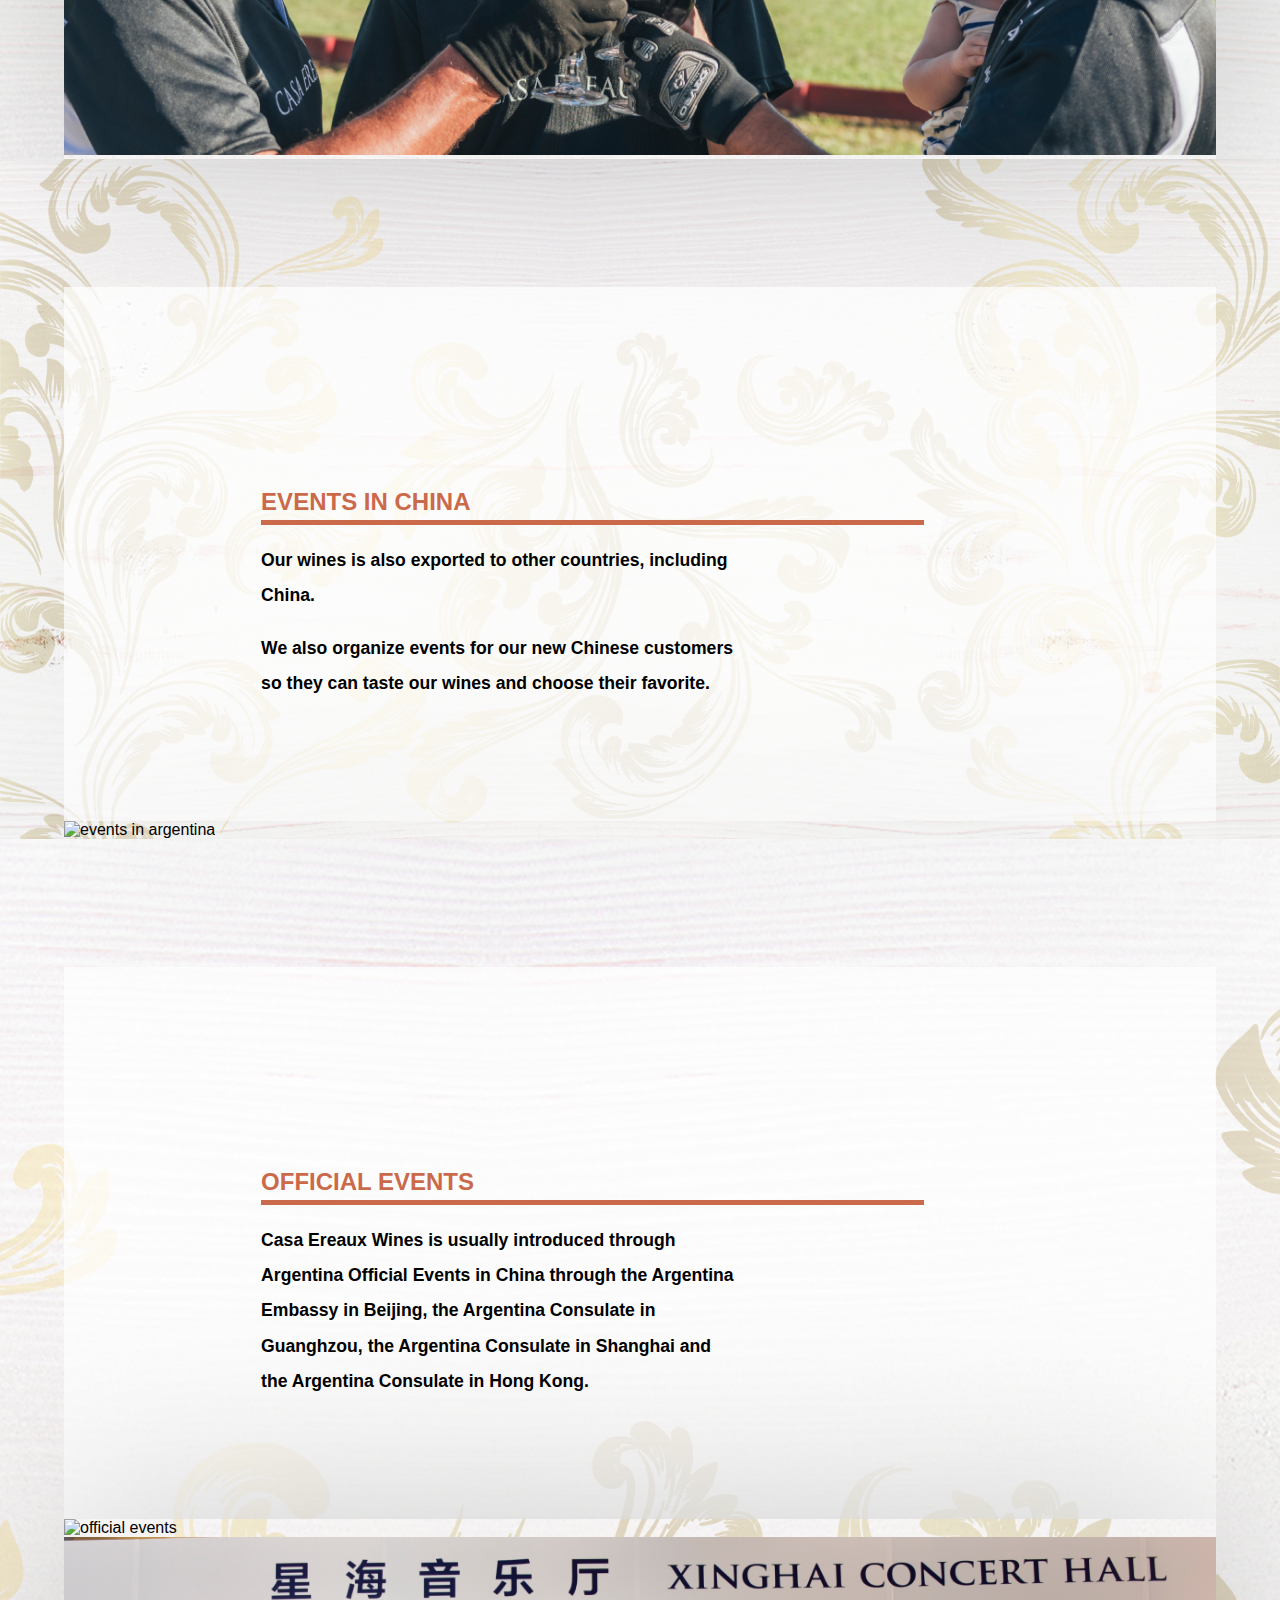
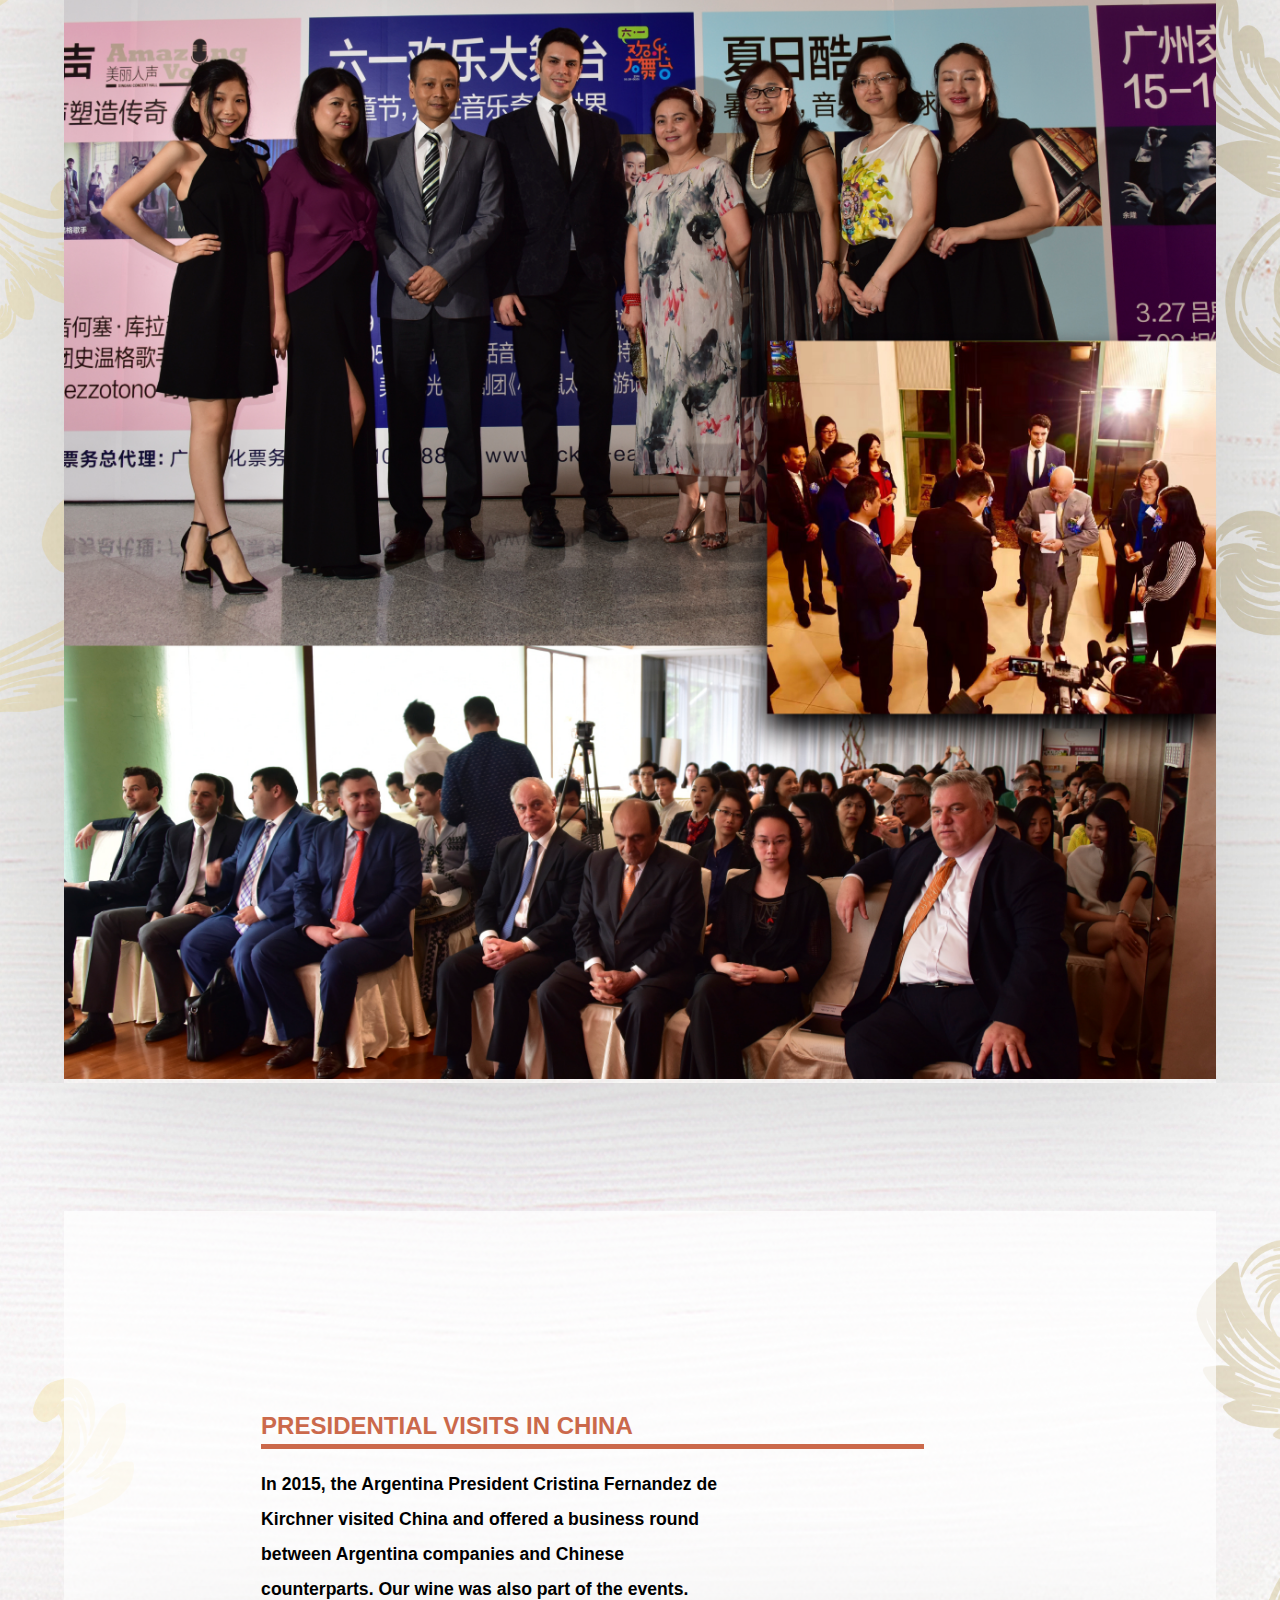
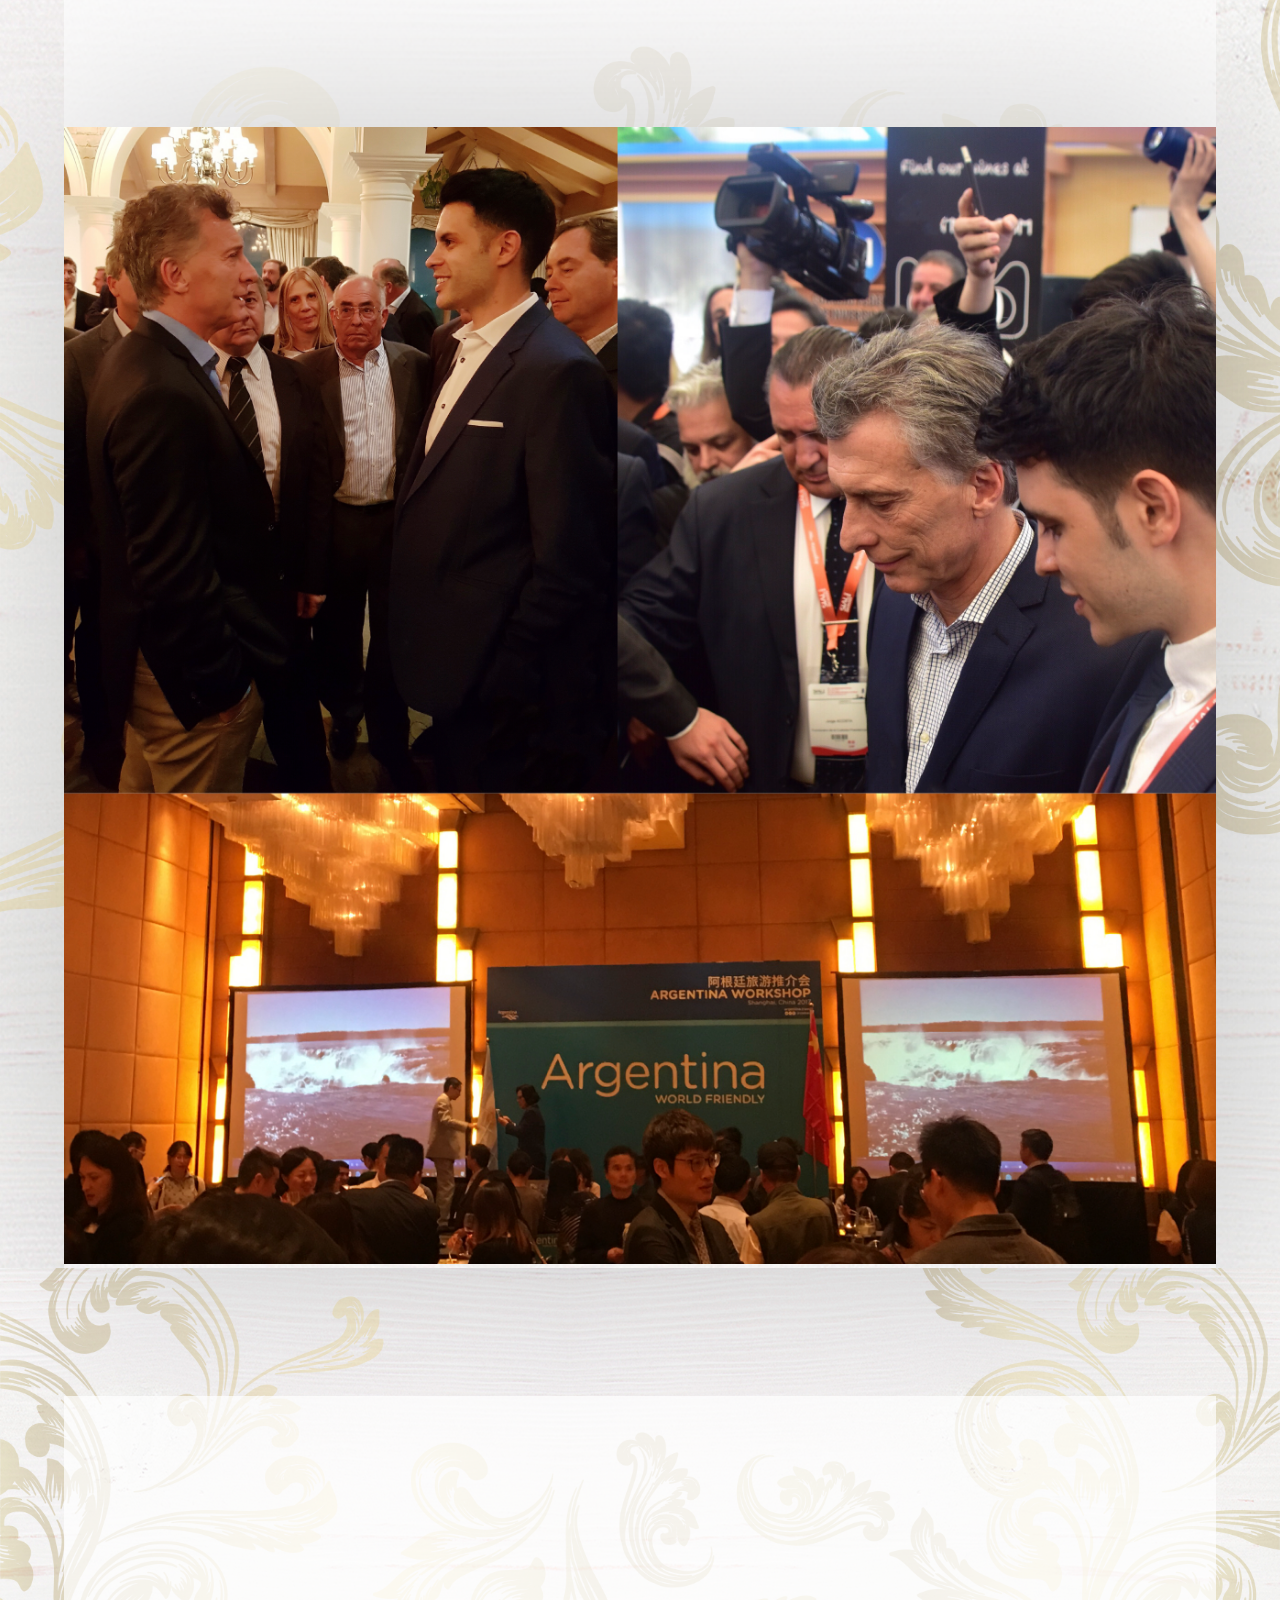
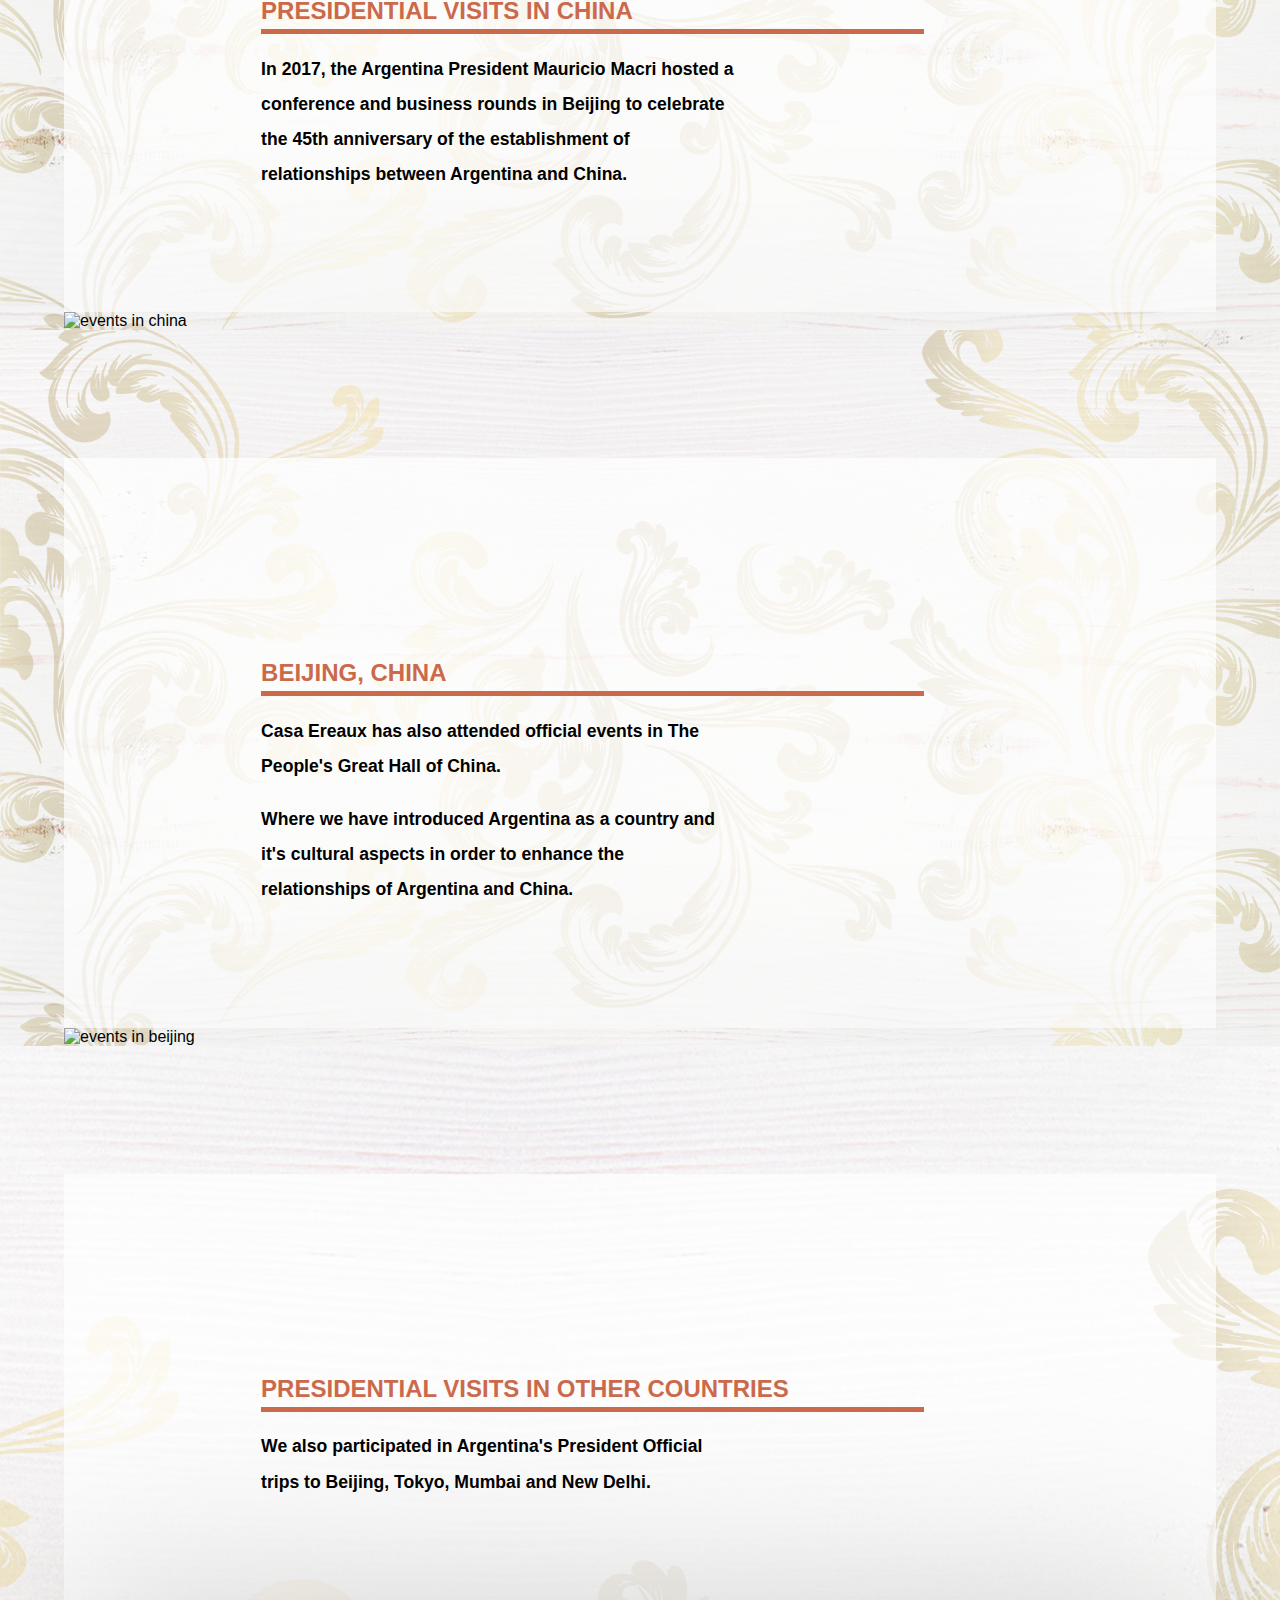
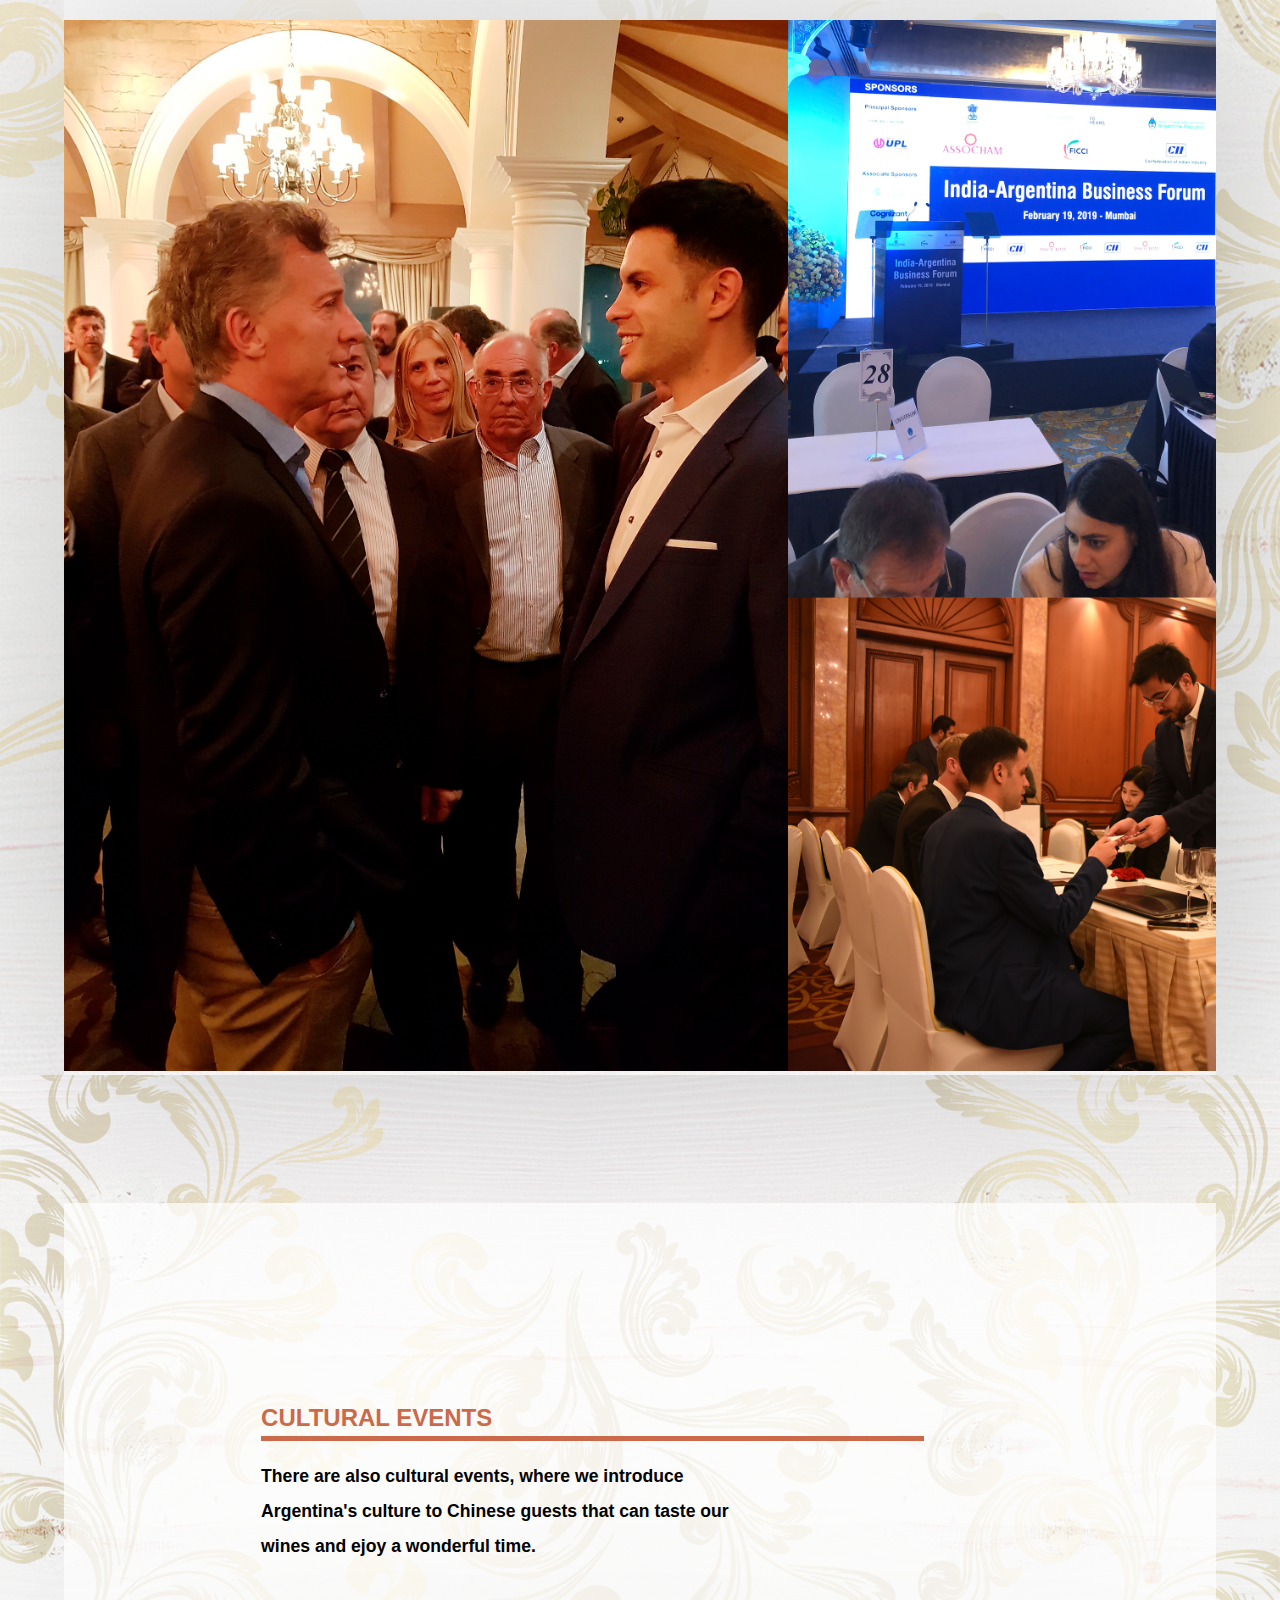
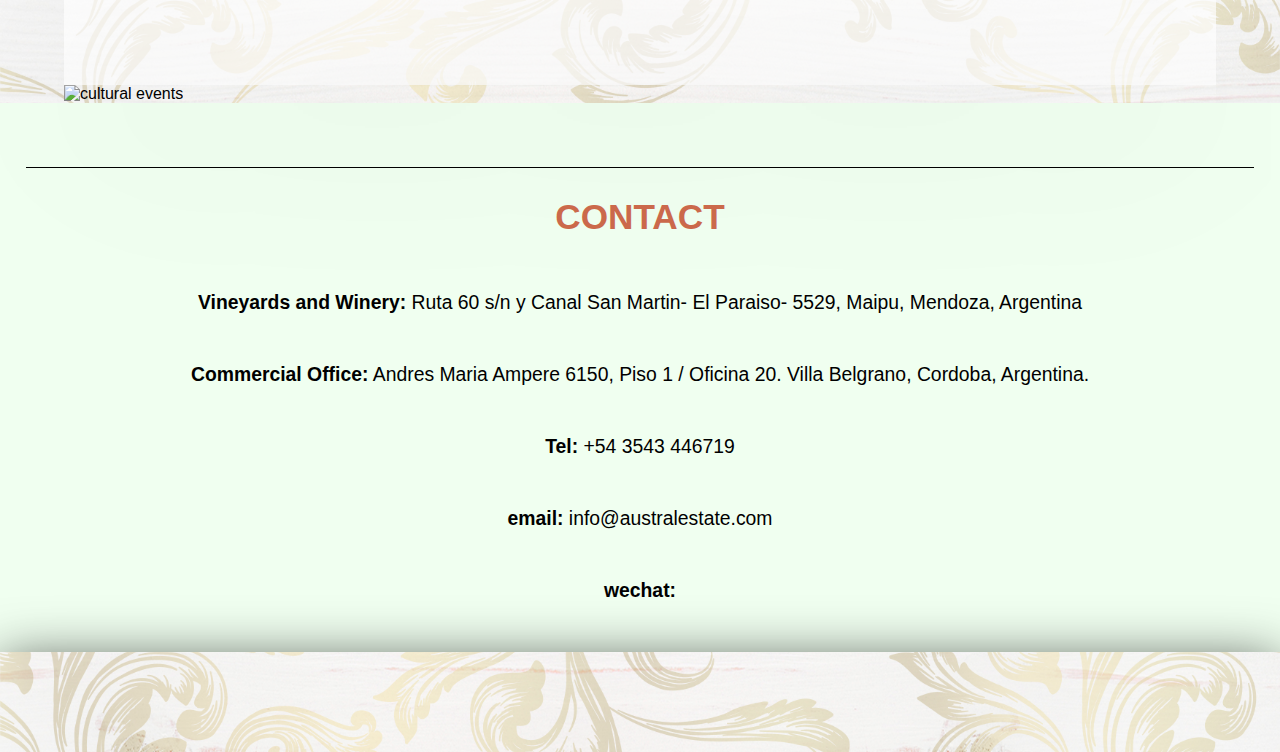
==== commit 18eca4f1: "imagenes resized" ====
--- a/gallery.html
+++ b/gallery.html
@@ -16,10 +16,7 @@
               <span></span>
               <span></span>
               <ul id="menu">
-                <a href="#home"><li>Home</li></a>
-                <a href="#concept"><li>About Us</li></a>
-                <a href="#wines"><li>The Wines</li></a>
-                <a href="/gallery.html"><li>Gallery</li></a>
+                <a href="/index.html"><li>Home</li></a>
                 <a href="#contact" target="_blank"><li>Contact</li></a>
                 <a href="" target="_blank"><li>English</li></a>
                 <a href="" target="_blank"><li>Chinese</li></a>
@@ -30,10 +27,7 @@
           <nav class="desktop"
           role="navigation">
                 <ul class="flexbox-container gallerynav">
-                  <a href="#home"><li>Home</li></a>
-                  <a href="#concept"><li>About Us</li></a>
-                  <a href="#wines"><li>The Wines</li></a>
-                  <a href="/gallery.html"><li>Gallery</li></a>
+                  <a href="/index.html"><li>Home</li></a>
                   <a href="#contact" target="_blank"><li>Contact</li></a>
                   <a href="" target="_blank"><li>English</li></a>
                   <a href="" target="_blank"><li>Chinese</li></a>
--- a/style.css
+++ b/style.css
@@ -634,7 +634,7 @@
 
 
   .img-wrapper {
-    height: 100vh;
+    height: 80vh;
   }
   .flexbox-container {
     font-size: 1em;
@@ -679,6 +679,7 @@
 
 .logo img {
   width: 70%;
+  margin-top: -55%;
 }
         /* NAV BAR RESPONSIVE */
 
@@ -721,7 +722,7 @@
     
   .img-wrapper {
     display: grid;
-    height: 130vh;
+    height: 70vh;
   }
 
        /* TEXTOS RESPONSIVE */
